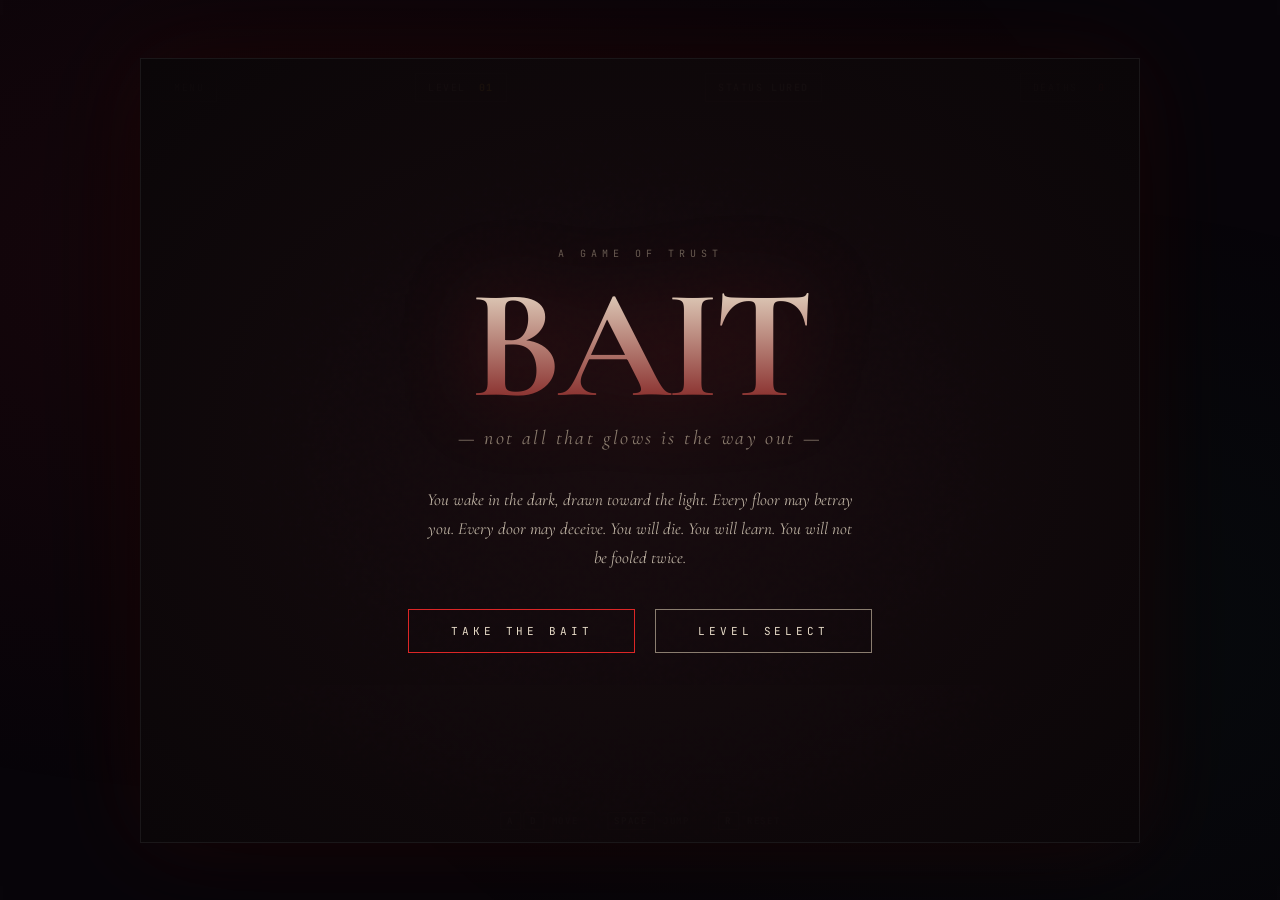
==== projects/bait/index.html @ bea2d222 "Add BAIT as first example + gallery + submission instructions" ====
<!DOCTYPE html>
<html lang="en">
<head>
<meta charset="UTF-8">
<meta name="viewport" content="width=device-width, initial-scale=1.0">
<title>BAIT — A Game of Trust</title>
<link rel="preconnect" href="https://fonts.googleapis.com">
<link rel="preconnect" href="https://fonts.gstatic.com" crossorigin>
<link href="https://fonts.googleapis.com/css2?family=Cormorant+Garamond:ital,wght@0,300;0,500;0,700;1,400&family=JetBrains+Mono:wght@300;500;700&display=swap" rel="stylesheet">
<style>
  *{margin:0;padding:0;box-sizing:border-box}
  :root{--bg-deep:#08050a;--bg-mid:#1a0d10;--bone:#e8dcc8;--ash:#8a7d6f;--crimson:#dc2626;--blood:#7f1d1d;--amber:#fbbf24;--emerald:#10b981}
  html,body{width:100%;height:100%;overflow:hidden;background:var(--bg-deep);color:var(--bone);font-family:'Cormorant Garamond',serif}
  body{display:flex;align-items:center;justify-content:center;padding:12px;position:relative}
  body::before{content:'';position:fixed;inset:0;background:radial-gradient(ellipse at 20% 30%,rgba(220,38,38,.08),transparent 60%),radial-gradient(ellipse at 80% 70%,rgba(16,185,129,.04),transparent 50%);pointer-events:none;z-index:0}
  .game-container{position:relative;width:100%;max-width:1000px;aspect-ratio:8/5;background:var(--bg-deep);border:1px solid rgba(232,220,200,.08);box-shadow:0 0 80px rgba(220,38,38,.1),0 0 120px rgba(0,0,0,.9),inset 0 0 100px rgba(0,0,0,.6);overflow:hidden;z-index:2}
  canvas{display:block;width:100%;height:100%;image-rendering:pixelated;image-rendering:crisp-edges}
  
  .game-container::after {content:'';position:absolute;inset:0;pointer-events:none;z-index:5;background: radial-gradient(ellipse at center, transparent 40%, rgba(0,0,0,0.6) 100%);}
  .game-container::before {content:'';position:absolute;inset:0;pointer-events:none;z-index:6;opacity:0.08;background-image: url("data:image/svg+xml,%3Csvg viewBox='0 0 200 200' xmlns='http://www.w3.org/2000/svg'%3E%3Cfilter id='noiseFilter'%3E%3CfeTurbulence type='fractalNoise' baseFrequency='0.65' numOctaves='3' stitchTiles='stitch'/%3E%3C/filter%3E%3Crect width='100%25' height='100%25' filter='url(%23noiseFilter)'/%3E%3C/svg%3E");}

  .hud{position:absolute;top:0;left:0;right:0;padding:14px 20px;display:flex;justify-content:space-between;align-items:center;z-index:10;pointer-events:none;font-family:'JetBrains Mono',monospace;font-size:10px;letter-spacing:.15em;text-transform:uppercase}
  .hud-item{background:rgba(10,6,8,.6);backdrop-filter:blur(4px);-webkit-backdrop-filter:blur(4px);padding:7px 12px;border:1px solid rgba(232,220,200,.15);display:flex;align-items:center;gap:8px;transition:all .3s}
  .hud-item .label{color:var(--ash)}.hud-item .value{font-weight:700;min-width:20px;text-align:right}
  .deaths .value{color:var(--crimson)}.level-num .value{color:var(--amber)}
  .menu-btn{cursor:pointer;pointer-events:auto;color:var(--bone) !important}
  .menu-btn:hover{border-color:var(--crimson);background:rgba(220,38,38,.2)}
  .controls{position:absolute;bottom:12px;left:50%;transform:translateX(-50%);color:var(--ash);font-size:9px;font-family:'JetBrains Mono',monospace;letter-spacing:.2em;text-transform:uppercase;z-index:10;pointer-events:none;opacity:.5;white-space:nowrap}
  .key{display:inline-block;padding:2px 6px;border:1px solid rgba(232,220,200,.25);margin:0 1px;color:var(--bone);border-radius:2px}
  .death-overlay{position:absolute;inset:0;background:radial-gradient(ellipse at center,rgba(127,29,29,.4),rgba(10,6,8,.85));display:flex;flex-direction:column;align-items:center;justify-content:center;opacity:0;pointer-events:none;transition:opacity .3s;z-index:20}
  .death-overlay.active{opacity:1}
  .death-text{font-size:clamp(44px,8vw,84px);font-weight:700;color:var(--crimson);letter-spacing:.15em;text-shadow:0 0 40px rgba(220,38,38,.7),0 0 80px rgba(220,38,38,.3);transform:scale(.85);transition:transform .5s cubic-bezier(.34,1.56,.64,1);line-height:1}
  .death-overlay.active .death-text{transform:scale(1)}
  .death-hint{margin-top:20px;color:var(--ash);font-style:italic;font-size:clamp(15px,1.6vw,20px);max-width:460px;text-align:center;opacity:0;transition:opacity .6s .4s;line-height:1.4;padding:0 20px}
  .death-overlay.active .death-hint{opacity:1}
  .death-count{margin-top:12px;color:var(--blood);font-family:'JetBrains Mono',monospace;font-size:9px;letter-spacing:.3em;text-transform:uppercase;opacity:0;transition:opacity .4s .2s}
  .death-overlay.active .death-count{opacity:.7}
  .level-intro{position:absolute;top:50%;left:50%;transform:translate(-50%,-50%);text-align:center;z-index:15;opacity:0;pointer-events:none;transition:opacity .6s}
  .level-intro.show{opacity:1}
  .level-intro-num{font-family:'JetBrains Mono',monospace;color:var(--ash);font-size:11px;letter-spacing:.4em;margin-bottom:10px}
  .level-intro-name{font-size:clamp(32px,5vw,56px);font-weight:300;letter-spacing:.05em;font-style:italic}
  
  .screen-overlay{position:absolute;inset:0;background:radial-gradient(ellipse at center,rgba(26,13,16,.9),rgba(10,6,8,.99));display:flex;flex-direction:column;align-items:center;justify-content:center;z-index:30;text-align:center;padding:30px;transition:opacity .5s, visibility .5s}
  .screen-overlay.hidden{opacity:0;pointer-events:none;visibility:hidden}
  .title-tag{font-family:'JetBrains Mono',monospace;color:var(--ash);font-size:10px;letter-spacing:.5em;text-transform:uppercase;margin-bottom:20px;opacity:.7}
  .title-main{font-size:clamp(72px,14vw,156px);font-weight:700;letter-spacing:-.03em;background:linear-gradient(180deg,var(--bone) 0%,var(--blood) 100%);-webkit-background-clip:text;background-clip:text;color:transparent;line-height:.85;margin-bottom:14px;filter:drop-shadow(0 0 40px rgba(220,38,38,.25))}
  .title-sub{font-style:italic;font-size:clamp(15px,1.8vw,20px);color:var(--ash);letter-spacing:.12em;margin-bottom:36px}
  .title-desc{font-size:clamp(14px,1.5vw,17px);color:var(--bone);max-width:430px;line-height:1.7;font-style:italic;margin-bottom:36px;opacity:.8}
  .btn-group{display:flex;gap:20px;flex-wrap:wrap;justify-content:center}
  .start-btn{background:transparent;border:1px solid var(--crimson);color:var(--bone);padding:14px 42px;font-family:'JetBrains Mono',monospace;font-size:11px;letter-spacing:.35em;text-transform:uppercase;cursor:pointer;transition:all .4s;position:relative;overflow:hidden;z-index:1}
  .start-btn.secondary{border-color:var(--ash)}
  .start-btn::before{content:'';position:absolute;inset:0;background:var(--crimson);transform:scaleX(0);transform-origin:left;transition:transform .4s;z-index:-1}
  .start-btn.secondary::before{background:var(--ash)}
  .start-btn:hover{box-shadow:0 0 40px rgba(220,38,38,.4);letter-spacing:.45em}
  .start-btn.secondary:hover{box-shadow:0 0 40px rgba(138,125,111,.3)}
  .start-btn:hover::before{transform:scaleX(1)}
  
  .level-select-screen{background:radial-gradient(ellipse at center,rgba(26,13,16,.95),rgba(10,6,8,.99))}
  .ls-title{font-size:clamp(40px,8vw,80px);font-weight:700;letter-spacing:-.02em;background:linear-gradient(180deg,var(--bone) 0%,var(--blood) 100%);-webkit-background-clip:text;background-clip:text;color:transparent;line-height:.85;margin-bottom:30px;filter:drop-shadow(0 0 30px rgba(220,38,38,.2))}
  .level-grid{display:grid;grid-template-columns:repeat(5,1fr);gap:12px;width:100%;max-width:480px;margin-bottom:40px}
  .level-btn{aspect-ratio:1;background:transparent;border:1px solid rgba(232,220,200,.15);color:var(--ash);font-family:'JetBrains Mono',monospace;font-size:18px;font-weight:700;cursor:pointer;transition:all .3s;display:flex;align-items:center;justify-content:center;position:relative}
  .level-btn:hover{border-color:var(--crimson);color:var(--bone);background:rgba(220,38,38,.1);box-shadow:0 0 15px rgba(220,38,38,.2);transform:scale(1.05)}
  .level-btn.current{border-color:var(--amber);color:var(--amber);box-shadow:0 0 15px rgba(251,191,36,.2)}
  
  .victory-title{font-size:clamp(72px,12vw,140px);font-weight:300;color:var(--emerald);letter-spacing:.1em;text-shadow:0 0 60px rgba(16,185,129,.4);margin-bottom:26px;line-height:1}
  .victory-stats{font-family:'JetBrains Mono',monospace;color:var(--bone);font-size:11px;letter-spacing:.18em;text-transform:uppercase;line-height:2.2;margin-bottom:36px}
  .victory-stats .num{color:var(--emerald);font-weight:700;margin-left:12px}
  @media(max-width:640px){.hud{padding:10px 12px;font-size:8px}.hud-item{padding:5px 8px;gap:5px}.controls{font-size:7px}.level-grid{grid-template-columns:repeat(4,1fr)}.start-btn{padding:12px 24px}}
</style>
</head>
<body>
<div class="game-container">
  <canvas id="game"></canvas>
  <div class="hud">
    <div class="hud-item menu-btn" id="menuBtn"><span class="label">Menu</span></div>
    <div class="hud-item level-num"><span class="label">Level</span><span class="value" id="levelNum">01</span></div>
    <div class="hud-item"><span class="label">Status</span><span class="value" id="baitStatus" style="color:var(--ash)">Lured</span></div>
    <div class="hud-item deaths"><span class="label">Deaths</span><span class="value" id="deathCount">0</span></div>
  </div>
  <div class="controls">
    <span class="key">A</span><span class="key">D</span> Move &nbsp;&nbsp; <span class="key">Space</span> Jump &nbsp;&nbsp; <span class="key">R</span> Reset
  </div>
  <div class="death-overlay" id="deathOverlay">
    <div class="death-text" id="deathText">BAITED</div>
    <div class="death-hint" id="deathHint"></div>
    <div class="death-count" id="deathSubtext">Death 1</div>
  </div>
  <div class="level-intro" id="levelIntro">
    <div class="level-intro-num" id="introNum">Level 01</div>
    <div class="level-intro-name" id="introName">First Bite</div>
  </div>
  
  <!-- Title Screen -->
  <div class="screen-overlay" id="titleScreen">
    <div class="title-tag">A Game of Trust</div>
    <div class="title-main">BAIT</div>
    <div class="title-sub">— not all that glows is the way out —</div>
    <div class="title-desc">You wake in the dark, drawn toward the light. Every floor may betray you. Every door may deceive. You will die. You will learn. You will not be fooled twice.</div>
    <div class="btn-group">
      <button class="start-btn" id="startBtn">Take the Bait</button>
      <button class="start-btn secondary" id="titleSelectBtn">Level Select</button>
    </div>
  </div>
  
  <!-- Level Select Screen -->
  <div class="screen-overlay level-select-screen hidden" id="levelSelectScreen">
    <div class="title-tag">Trials of Trust</div>
    <div class="ls-title">SELECT YOUR FATE</div>
    <div class="level-grid" id="levelGrid"></div>
    <button class="start-btn secondary" id="backBtn">Back to Title</button>
  </div>
  
  <!-- Victory Screen -->
  <div class="screen-overlay hidden" id="victoryScreen">
    <div class="title-tag" style="color:var(--emerald)">You Have Escaped the Lure</div>
    <div class="victory-title">FREE</div>
    <div class="victory-stats" id="victoryStats"></div>
    <div class="btn-group">
      <button class="start-btn" id="restartBtn">Begin Again</button>
      <button class="start-btn secondary" id="victorySelectBtn">Level Select</button>
    </div>
  </div>
</div>

<script>
// ═══════════════════════════════════════════════════════════
//  BAIT — 15 Levels & Selector
// ═══════════════════════════════════════════════════════════
const W=960,H=600;
const GRAVITY=0.55,JUMP_VEL=-12.5,MOVE_SPEED=3.8,FRICTION=0.82,AIR_FRICTION=0.92,MAX_FALL=14;
const COYOTE=6,JUMP_BUF=8,DISCOVER_R=110,VANISH_DELAY=30;

const canvas=document.getElementById('game');
const ctx=canvas.getContext('2d');
canvas.width=W;canvas.height=H;

// ── 15 Levels ──────────────────────────────────────────────
const LEVELS=[
  { name:"First Bite", hint:"The wide stones invite. The narrow ones endure.", spawn:{x:60,y:440},
    platforms:[{x:0,y:480,w:200,h:120},{x:760,y:480,w:200,h:120}], spikes:[{x:200,y:580,w:560,h:20}],
    fakePlatforms:[{x:290,y:440,w:90,h:16,vanish:true},{x:435,y:440,w:90,h:16,vanish:true},{x:580,y:440,w:90,h:16,vanish:true}],
    realPlatforms:[{x:235,y:380,w:55,h:16},{x:350,y:380,w:55,h:16},{x:465,y:380,w:55,h:16},{x:580,y:380,w:55,h:16},{x:695,y:380,w:55,h:16}],
    fakeGoals:[], goal:{x:830,y:420,w:30,h:60} },
  
  { name:"False Sanctuary", hint:"Light ahead is a lure. Look above.", spawn:{x:60,y:440},
    platforms:[{x:0,y:480,w:960,h:120}], spikes:[],
    fakePlatforms:[], realPlatforms:[{x:100,y:410,w:50,h:16,hidden:true},{x:200,y:340,w:50,h:16,hidden:true},{x:300,y:270,w:50,h:16,hidden:true},{x:400,y:200,w:50,h:16,hidden:true},{x:520,y:200,w:50,h:16,hidden:true},{x:640,y:200,w:50,h:16,hidden:true}],
    fakeGoals:[{x:870,y:420,w:30,h:60}], goal:{x:680,y:140,w:30,h:60} },
  
  { name:"Hollow Ground", hint:"Stillness is death. Move without pause.", spawn:{x:60,y:440},
    platforms:[{x:0,y:480,w:120,h:120},{x:840,y:480,w:120,h:120}], spikes:[{x:120,y:580,w:720,h:20}],
    fakePlatforms:[{x:120,y:480,w:80,h:100,vanish:true},{x:200,y:480,w:80,h:100,vanish:true},{x:280,y:480,w:80,h:100,vanish:true},{x:360,y:480,w:80,h:100,vanish:true},{x:440,y:480,w:80,h:100,vanish:true},{x:520,y:480,w:80,h:100,vanish:true},{x:600,y:480,w:80,h:100,vanish:true},{x:680,y:480,w:80,h:100,vanish:true},{x:760,y:480,w:80,h:100,vanish:true}],
    realPlatforms:[], fakeGoals:[], goal:{x:870,y:420,w:30,h:60} },
  
  { name:"Blind Faith", hint:"Leap into the void. The unseen will hold you.", spawn:{x:60,y:440},
    platforms:[{x:0,y:480,w:120,h:120},{x:840,y:480,w:120,h:120}], spikes:[{x:120,y:580,w:720,h:20}],
    fakePlatforms:[],
    realPlatforms:[{x:155,y:440,w:50,h:16,hidden:true},{x:255,y:400,w:50,h:16,hidden:true},{x:375,y:400,w:50,h:16,hidden:true},{x:495,y:400,w:50,h:16,hidden:true},{x:615,y:400,w:50,h:16,hidden:true},{x:735,y:440,w:50,h:16,hidden:true}],
    fakeGoals:[], goal:{x:870,y:420,w:30,h:60} },
  
  { name:"The Final Lure", hint:"The door was a lie. The truth is hidden above.", spawn:{x:60,y:440},
    platforms:[{x:0,y:480,w:150,h:120},{x:810,y:480,w:150,h:120}], spikes:[{x:150,y:580,w:660,h:20}],
    fakePlatforms:[{x:170,y:440,w:70,h:16,vanish:true},{x:280,y:440,w:70,h:16,vanish:true},{x:390,y:440,w:70,h:16,vanish:true},{x:500,y:440,w:70,h:16,vanish:true},{x:610,y:440,w:70,h:16,vanish:true},{x:720,y:440,w:70,h:16,vanish:true}],
    realPlatforms:[{x:170,y:400,w:50,h:16,hidden:true},{x:255,y:330,w:50,h:16,hidden:true},{x:170,y:260,w:50,h:16,hidden:true},{x:255,y:190,w:50,h:16,hidden:true},{x:360,y:190,w:50,h:16,hidden:true},{x:480,y:190,w:50,h:16,hidden:true}],
    fakeGoals:[{x:860,y:420,w:30,h:60}], goal:{x:515,y:130,w:30,h:60} },

  // --- 10 NEW LEVELS ---
  { name:"The Descent", hint:"The bridge falls. Descend to ascend.", spawn:{x:60,y:440},
    platforms:[{x:0,y:480,w:120,h:120},{x:840,y:480,w:120,h:120}], spikes:[{x:120,y:580,w:720,h:20}],
    fakePlatforms:[{x:120,y:440,w:720,h:16,vanish:true}],
    realPlatforms:[{x:150,y:400,w:60,h:16,hidden:true},{x:250,y:450,w:60,h:16,hidden:true},{x:350,y:500,w:60,h:16,hidden:true},{x:450,y:400,w:60,h:16,hidden:true},{x:550,y:450,w:60,h:16,hidden:true},{x:650,y:400,w:60,h:16,hidden:true}],
    fakeGoals:[], goal:{x:870,y:420,w:30,h:60} },
  
  { name:"Mirror Maze", hint:"Trust the reflection. Or don't.", spawn:{x:60,y:440},
    platforms:[{x:0,y:480,w:960,h:120}], spikes:[],
    fakePlatforms:[],
    realPlatforms:[{x:100,y:410,w:80,h:16,hidden:true},{x:220,y:340,w:80,h:16,hidden:true},{x:340,y:410,w:80,h:16,hidden:true},{x:460,y:340,w:80,h:16,hidden:true},{x:580,y:410,w:80,h:16,hidden:true},{x:700,y:340,w:80,h:16,hidden:true}],
    fakeGoals:[{x:870,y:420,w:30,h:60}], goal:{x:820,y:280,w:30,h:60} },
  
  { name:"Whisper Walls", hint:"The walls speak. Listen carefully.", spawn:{x:60,y:440},
    platforms:[{x:0,y:480,w:960,h:120}], spikes:[{x:100,y:580,w:760,h:20}],
    fakePlatforms:[],
    realPlatforms:[{x:120,y:420,w:60,h:16,hidden:true},{x:240,y:360,w:60,h:16,hidden:true},{x:360,y:300,w:60,h:16,hidden:true},{x:500,y:360,w:60,h:16,hidden:true},{x:620,y:420,w:60,h:16,hidden:true},{x:740,y:480,w:60,h:16,hidden:true}],
    fakeGoals:[], goal:{x:870,y:420,w:30,h:60} },
  
  { name:"Echo Chamber", hint:"Every jump echoes. Time your steps.", spawn:{x:60,y:440},
    platforms:[{x:0,y:480,w:960,h:120}], spikes:[],
    fakePlatforms:[],
    realPlatforms:[{x:100,y:410,w:70,h:16,hidden:true},{x:200,y:340,w:70,h:16,hidden:true},{x:320,y:410,w:70,h:16,hidden:true},{x:440,y:340,w:70,h:16,hidden:true},{x:560,y:410,w:70,h:16,hidden:true},{x:680,y:340,w:70,h:16,hidden:true},{x:800,y:410,w:70,h:16,hidden:true}],
    fakeGoals:[], goal:{x:870,y:340,w:30,h:60} },
  
  { name:"The Switch", hint:"One path is truth. The other is bait.", spawn:{x:60,y:440},
    platforms:[{x:0,y:480,w:960,h:120}], spikes:[{x:100,y:580,w:760,h:20}],
    fakePlatforms:[{x:150,y:440,w:100,h:16,vanish:true},{x:300,y:440,w:100,h:16,vanish:true},{x:450,y:440,w:100,h:16,vanish:true},{x:600,y:440,w:100,h:16,vanish:true},{x:750,y:440,w:100,h:16,vanish:true}],
    realPlatforms:[{x:180,y:380,w:60,h:16,hidden:true},{x:330,y:380,w:60,h:16,hidden:true},{x:480,y:380,w:60,h:16,hidden:true},{x:630,y:380,w:60,h:16,hidden:true},{x:780,y:380,w:60,h:16,hidden:true}],
    fakeGoals:[{x:870,y:420,w:30,h:60}], goal:{x:820,y:320,w:30,h:60} },

  { name:"Veiled Path", hint:"The fog hides the truth. Feel your way.", spawn:{x:60,y:440},
    platforms:[{x:0,y:480,w:960,h:120}], spikes:[],
    fakePlatforms:[],
    realPlatforms:[{x:120,y:410,w:80,h:16,hidden:true},{x:240,y:360,w:80,h:16,hidden:true},{x:360,y:310,w:80,h:16,hidden:true},{x:480,y:360,w:80,h:16,hidden:true},{x:600,y:410,w:80,h:16,hidden:true},{x:720,y:360,w:80,h:16,hidden:true}],
    fakeGoals:[], goal:{x:870,y:300,w:30,h:60} },
  
  { name:"The Betrayal", hint:"Your own path turns against you.", spawn:{x:60,y:440},
    platforms:[{x:0,y:480,w:960,h:120}], spikes:[{x:100,y:580,w:760,h:20}],
    fakePlatforms:[],
    realPlatforms:[{x:100,y:420,w:60,h:16,hidden:true},{x:200,y:380,w:60,h:16,hidden:true},{x:320,y:340,w:60,h:16,hidden:true},{x:440,y:300,w:60,h:16,hidden:true},{x:560,y:340,w:60,h:16,hidden:true},{x:680,y:380,w:60,h:16,hidden:true},{x:800,y:420,w:60,h:16,hidden:true}],
    fakeGoals:[{x:870,y:420,w:30,h:60}], goal:{x:850,y:360,w:30,h:60} },
  
  { name:"Fractured Light", hint:"The light fractures. Choose the real one.", spawn:{x:60,y:440},
    platforms:[{x:0,y:480,w:960,h:120}], spikes:[],
    fakePlatforms:[],
    realPlatforms:[{x:120,y:410,w:50,h:16,hidden:true},{x:200,y:360,w:50,h:16,hidden:true},{x:280,y:410,w:50,h:16,hidden:true},{x:380,y:360,w:50,h:16,hidden:true},{x:480,y:410,w:50,h:16,hidden:true},{x:580,y:360,w:50,h:16,hidden:true},{x:680,y:410,w:50,h:16,hidden:true},{x:760,y:360,w:50,h:16,hidden:true}],
    fakeGoals:[{x:870,y:420,w:30,h:60}], goal:{x:820,y:300,w:30,h:60} },
  
  { name:"The Long Fall", hint:"There is no floor. Only the fall.", spawn:{x:60,y:440},
    platforms:[{x:0,y:480,w:120,h:120},{x:840,y:480,w:120,h:120}], spikes:[{x:120,y:580,w:720,h:20}],
    fakePlatforms:[],
    realPlatforms:[{x:150,y:440,w:40,h:16,hidden:true},{x:220,y:380,w:40,h:16,hidden:true},{x:290,y:320,w:40,h:16,hidden:true},{x:360,y:260,w:40,h:16,hidden:true},{x:430,y:200,w:40,h:16,hidden:true},{x:500,y:260,w:40,h:16,hidden:true},{x:570,y:320,w:40,h:16,hidden:true},{x:640,y:380,w:40,h:16,hidden:true},{x:710,y:440,w:40,h:16,hidden:true}],
    fakeGoals:[], goal:{x:870,y:420,w:30,h:60} },
  
  { name:"Eternal Return", hint:"You will return. But changed.", spawn:{x:60,y:440},
    platforms:[{x:0,y:480,w:960,h:120}], spikes:[{x:100,y:580,w:760,h:20}],
    fakePlatforms:[],
    realPlatforms:[{x:120,y:420,w:70,h:16,hidden:true},{x:240,y:360,w:70,h:16,hidden:true},{x:360,y:300,w:70,h:16,hidden:true},{x:500,y:360,w:70,h:16,hidden:true},{x:620,y:420,w:70,h:16,hidden:true},{x:740,y:480,w:70,h:16,hidden:true}],
    fakeGoals:[{x:870,y:420,w:30,h:60}], goal:{x:820,y:240,w:30,h:60} }
];

let currentLevel = 0;
let player = {x:60,y:440,w:14,h:22,vx:0,vy:0,onGround:false,facing:1,trail:[]};
let keys = {};
let platforms = [], spikes = [], fakePlatforms = [], realPlatforms = [], fakeGoals = [], goal = null;
let particles = [];
let deaths = 0;
let gameState = 'title'; // title, playing, dead, victory, levelselect
let levelStartTime = 0;
let lastJump = 0;
let coyoteTime = 0;
let jumpBuffer = 0;
let deathTimer = 0;
let currentHint = '';

const deathOverlay = document.getElementById('deathOverlay');
const deathText = document.getElementById('deathText');
const deathHintEl = document.getElementById('deathHint');
const deathSubtext = document.getElementById('deathSubtext');
const levelNumEl = document.getElementById('levelNum');
const baitStatusEl = document.getElementById('baitStatus');
const deathCountEl = document.getElementById('deathCount');
const titleScreen = document.getElementById('titleScreen');
const levelSelectScreen = document.getElementById('levelSelectScreen');
const victoryScreen = document.getElementById('victoryScreen');
const startBtn = document.getElementById('startBtn');
const titleSelectBtn = document.getElementById('titleSelectBtn');
const levelGrid = document.getElementById('levelGrid');
const backBtn = document.getElementById('backBtn');
const restartBtn = document.getElementById('restartBtn');
const victorySelectBtn = document.getElementById('victorySelectBtn');
const menuBtn = document.getElementById('menuBtn');
const levelIntro = document.getElementById('levelIntro');
const introNum = document.getElementById('introNum');
const introName = document.getElementById('introName');

function resize() {
  const container = document.querySelector('.game-container');
  const scale = Math.min(
    (window.innerWidth - 24) / W,
    (window.innerHeight - 80) / H
  );
  container.style.width = `${W * scale}px`;
  container.style.height = `${H * scale}px`;
}
window.addEventListener('resize', resize);
resize();

function loadLevel(idx) {
  currentLevel = idx;
  const L = LEVELS[idx];
  player.x = L.spawn.x;
  player.y = L.spawn.y;
  player.vx = 0;
  player.vy = 0;
  player.onGround = false;
  player.trail = [];
  player.facing = 1;

  platforms = L.platforms ? [...L.platforms] : [];
  spikes = L.spikes ? [...L.spikes] : [];
  fakePlatforms = L.fakePlatforms ? L.fakePlatforms.map(p => ({...p, alpha:1, timer:0})) : [];
  realPlatforms = L.realPlatforms ? L.realPlatforms.map(p => ({...p, discovered:false})) : [];
  fakeGoals = L.fakeGoals ? [...L.fakeGoals] : [];
  goal = {...L.goal};

  particles = [];
  deaths = 0;
  deathCountEl.textContent = deaths;
  levelNumEl.textContent = String(idx+1).padStart(2,'0');
  baitStatusEl.textContent = 'Lured';
  baitStatusEl.style.color = 'var(--ash)';
  currentHint = L.hint || '';

  gameState = 'playing';
  levelStartTime = Date.now();
  deathTimer = 0;
  deathOverlay.classList.remove('active');

  // Show level intro
  introNum.textContent = `Level ${String(idx+1).padStart(2,'0')}`;
  introName.textContent = L.name;
  levelIntro.classList.add('show');
  setTimeout(() => levelIntro.classList.remove('show'), 1400);

  // Hide screens
  titleScreen.classList.add('hidden');
  levelSelectScreen.classList.add('hidden');
  victoryScreen.classList.add('hidden');
}

function showLevelSelect() {
  gameState = 'levelselect';
  levelSelectScreen.classList.remove('hidden');
  titleScreen.classList.add('hidden');
  victoryScreen.classList.add('hidden');
  levelGrid.innerHTML = '';

  LEVELS.forEach((L, i) => {
    const btn = document.createElement('button');
    btn.className = 'level-btn';
    btn.textContent = String(i+1).padStart(2,'0');
    if (i === currentLevel) btn.classList.add('current');
    btn.onclick = () => {
      loadLevel(i);
    };
    levelGrid.appendChild(btn);
  });
}

function showTitle() {
  gameState = 'title';
  titleScreen.classList.remove('hidden');
  levelSelectScreen.classList.add('hidden');
  victoryScreen.classList.add('hidden');
  deathOverlay.classList.remove('active');
}

function showVictory() {
  gameState = 'victory';
  const time = Math.floor((Date.now() - levelStartTime) / 1000);
  const min = Math.floor(time / 60);
  const sec = time % 60;
  document.getElementById('victoryStats').innerHTML = `
    Deaths: <span class="num">${deaths}</span><br>
    Time: <span class="num">${min}:${sec.toString().padStart(2,'0')}</span><br>
    Level: <span class="num">${String(currentLevel+1).padStart(2,'0')}</span>
  `;
  victoryScreen.classList.remove('hidden');
  levelSelectScreen.classList.add('hidden');
  titleScreen.classList.add('hidden');
}

// ── Input ──────────────────────────────────────────────────
window.addEventListener('keydown', e => {
  keys[e.key.toLowerCase()] = true;
  if (e.key.toLowerCase() === 'r' && gameState === 'playing') {
    loadLevel(currentLevel);
  }
  if (e.key === ' ' && gameState === 'playing') {
    jumpBuffer = JUMP_BUF;
    e.preventDefault();
  }
  if ((e.key === 'Escape' || e.key.toLowerCase() === 'm') && gameState === 'playing') {
    showLevelSelect();
  }
});
window.addEventListener('keyup', e => keys[e.key.toLowerCase()] = false);

document.getElementById('startBtn').onclick = () => loadLevel(0);
document.getElementById('titleSelectBtn').onclick = showLevelSelect;
document.getElementById('backBtn').onclick = showTitle;
document.getElementById('restartBtn').onclick = () => loadLevel(0);
document.getElementById('victorySelectBtn').onclick = showLevelSelect;
menuBtn.onclick = showLevelSelect;

canvas.addEventListener('mousedown', e => {
  if (gameState === 'playing') {
    const rect = canvas.getBoundingClientRect();
    const mx = (e.clientX - rect.left) * (W / rect.width);
    const my = (e.clientY - rect.top) * (H / rect.height);
    // Click to jump near player
    if (Math.abs(mx - player.x - player.w/2) < 80 && Math.abs(my - player.y) < 120) {
      jumpBuffer = JUMP_BUF;
    }
  }
});

// ── Physics & Game Logic ───────────────────────────────────
function update() {
  if (gameState !== 'playing') return;

  // Player movement
  let ax = 0;
  if (keys['a'] || keys['arrowleft']) { ax -= MOVE_SPEED; player.facing = -1; }
  if (keys['d'] || keys['arrowright']) { ax += MOVE_SPEED; player.facing = 1; }

  player.vx += ax;
  player.vx *= player.onGround ? FRICTION : AIR_FRICTION;
  player.vx = Math.max(-MOVE_SPEED*1.6, Math.min(MOVE_SPEED*1.6, player.vx));

  player.vy += GRAVITY;
  if (player.vy > MAX_FALL) player.vy = MAX_FALL;

  // Jump
  if ((jumpBuffer > 0 || (keys[' '] || keys['w'] || keys['arrowup'])) && (player.onGround || coyoteTime > 0)) {
    player.vy = JUMP_VEL;
    player.onGround = false;
    jumpBuffer = 0;
    coyoteTime = 0;
    keys[' '] = false; keys['w'] = false; keys['arrowup'] = false;
  }
  jumpBuffer = Math.max(0, jumpBuffer - 1);
  coyoteTime = Math.max(0, coyoteTime - 1);

  // Move
  player.x += player.vx;
  player.y += player.vy;

  // Trail
  player.trail.unshift({x:player.x+player.w/2, y:player.y+player.h/2, life:15});
  if (player.trail.length > 12) player.trail.pop();
  player.trail.forEach(t => t.life--);
  player.trail = player.trail.filter(t => t.life > 0);

  // Collisions with solid platforms
  player.onGround = false;
  const allSolids = [...platforms, ...fakePlatforms.filter(p=>p.alpha>0.5), ...realPlatforms.filter(p=>p.discovered)];
  
  for (const p of allSolids) {
    if (player.x + player.w > p.x && player.x < p.x + p.w && player.y + player.h > p.y && player.y < p.y + p.h) {
      if (player.vy > 0 && player.y + player.h - player.vy <= p.y) {
        player.y = p.y - player.h;
        player.vy = 0;
        player.onGround = true;
        coyoteTime = COYOTE;
      } else if (player.vy < 0 && player.y - player.vy >= p.y + p.h) {
        player.y = p.y + p.h;
        player.vy = 0;
      } else if (player.vx > 0) {
        player.x = p.x - player.w;
        player.vx = 0;
      } else if (player.vx < 0) {
        player.x = p.x + p.w;
        player.vx = 0;
      }
    }
  }

  // Fake platforms (vanishing)
  fakePlatforms.forEach((p, i) => {
    if (p.vanish) {
      const wasOn = player.x + player.w > p.x && player.x < p.x + p.w && 
                    player.y + player.h > p.y && player.y < p.y + p.h && player.vy >= 0;
      if (wasOn) {
        p.timer = (p.timer || 0) + 1;
        if (p.timer > VANISH_DELAY) {
          p.alpha = Math.max(0, (p.alpha || 1) - 0.06);
        }
      }
      if (p.alpha <= 0) p.alpha = 0;
    }
  });

  // Discover hidden platforms
  realPlatforms.forEach(p => {
    if (!p.discovered) {
      const cx = player.x + player.w/2;
      const cy = player.y + player.h/2;
      const dist = Math.hypot(cx - (p.x + p.w/2), cy - (p.y + p.h/2));
      if (dist < DISCOVER_R) {
        p.discovered = true;
        particles.push({x:p.x+p.w/2, y:p.y+p.h/2, vx:0, vy:-1, life:30, maxLife:30, size:3, color:'#10b981', type:'spark'});
        for(let k=0; k<6; k++) {
          particles.push({x:p.x+Math.random()*p.w, y:p.y+Math.random()*p.h, vx:(Math.random()-.5)*2, vy:-Math.random()*2, life:25, maxLife:25, size:1.5, color:'#a7f3d0', type:'spark'});
        }
      }
    }
  });

  // Spikes
  for (const s of spikes) {
    if (player.x + player.w > s.x && player.x < s.x + s.w && 
        player.y + player.h > s.y && player.y < s.y + s.h) {
      triggerDeath();
      return;
    }
  }

  // Fake goals (death)
  for (const g of fakeGoals) {
    if (player.x + player.w > g.x && player.x < g.x + g.w && 
        player.y + player.h > g.y && player.y < g.y + g.h) {
      triggerDeath("The light was a lie.");
      return;
    }
  }

  // Real goal
  if (player.x + player.w > goal.x && player.x < goal.x + goal.w && 
      player.y + player.h > goal.y && player.y < goal.y + goal.h) {
    showVictory();
    return;
  }

  // Bounds
  if (player.x < 0) player.x = 0;
  if (player.x + player.w > W) player.x = W - player.w;
  if (player.y > H + 40) triggerDeath("The fall claims another.");

  // Particles
  for (let i = particles.length - 1; i >= 0; i--) {
    const p = particles[i];
    p.x += p.vx;
    p.y += p.vy;
    p.vy += 0.08;
    p.life--;
    if (p.life <= 0) particles.splice(i,1);
  }
}

function triggerDeath(customHint = null) {
  if (gameState !== 'playing') return;
  deaths++;
  deathCountEl.textContent = deaths;
  deathText.textContent = Math.random() < 0.5 ? "BAITED" : "LURED";
  deathHintEl.textContent = customHint || currentHint;
  deathSubtext.textContent = `Death ${deaths}`;
  deathOverlay.classList.add('active');
  gameState = 'dead';
  deathTimer = 60;

  // Death particles
  for(let i=0; i<28; i++) {
    particles.push({
      x: player.x + player.w/2 + (Math.random()-0.5)*18,
      y: player.y + player.h/2 + (Math.random()-0.5)*22,
      vx: (Math.random()-0.5)*5.5,
      vy: (Math.random()-0.5)*4.5 - 1,
      life: 35 + Math.random()*20,
      maxLife: 55,
      size: 2 + Math.random()*2.5,
      color: '#fca5a5',
      type: 'spark'
    });
  }
}

function render() {
  ctx.fillStyle = '#08050a';
  ctx.fillRect(0,0,W,H);

  // Subtle floor texture
  ctx.fillStyle = 'rgba(30,20,25,0.6)';
  ctx.fillRect(0, 480, W, 120);

  // Platforms
  [...platforms, ...fakePlatforms, ...realPlatforms.filter(p => p.discovered)].forEach(p => {
    const type = realPlatforms.includes(p) ? 'hidden' : (fakePlatforms.includes(p) ? 'fake' : 'solid');
    drawPlatform(p, type);
  });

  // Spikes
  spikes.forEach(drawSpikes);

  // Fake goals
  fakeGoals.forEach(g => drawGoal(g, 'fake'));

  // Real goal
  drawGoal(goal, 'real');

  // Player
  if (gameState === 'playing' || gameState === 'dead') {
    drawPlayer();
  }

  drawParticles();

  // Status
  if (gameState === 'playing') {
    const nearFake = fakePlatforms.some(p => p.alpha > 0.1 && 
      Math.abs(player.x + player.w/2 - (p.x + p.w/2)) < 90 && 
      Math.abs(player.y + player.h/2 - (p.y + p.h/2)) < 70);
    baitStatusEl.textContent = nearFake ? 'Suspicious' : 'Lured';
    baitStatusEl.style.color = nearFake ? 'var(--amber)' : 'var(--ash)';
  }
}

function drawPlatform(p, type) {
  ctx.save();
  if (type === 'fake') {
    const a = p.alpha || 1;
    ctx.globalAlpha = a * 0.85;
    ctx.fillStyle = '#3a2d33';
    ctx.fillRect(p.x, p.y, p.w, p.h);
    ctx.strokeStyle = 'rgba(220,38,38,' + (a * 0.5) + ')';
    ctx.lineWidth = 1.5;
    ctx.strokeRect(p.x + 0.5, p.y + 0.5, p.w - 1, p.h - 1);
    ctx.fillStyle = 'rgba(220,38,38,' + (a * 0.25) + ')';
    ctx.fillRect(p.x, p.y, p.w, 3);
  } else if (type === 'hidden') {
    ctx.globalAlpha = 0.35;
    ctx.fillStyle = '#1a1014';
    ctx.fillRect(p.x, p.y, p.w, p.h);
    ctx.strokeStyle = '#10b981';
    ctx.lineWidth = 1;
    ctx.setLineDash([2,3]);
    ctx.strokeRect(p.x + 0.5, p.y + 0.5, p.w - 1, p.h - 1);
    ctx.setLineDash([]);
    ctx.fillStyle = 'rgba(16,185,129,0.25)';
    ctx.fillRect(p.x, p.y, p.w, 2);
  } else {
    const g = ctx.createLinearGradient(0,p.y,0,p.y+p.h);
    g.addColorStop(0,'#3a2d33');g.addColorStop(1,'#1a1014');
    ctx.fillStyle=g;ctx.fillRect(p.x,p.y,p.w,p.h);
    ctx.strokeStyle='rgba(0,0,0,0.4)';ctx.lineWidth=1;
    ctx.beginPath();
    for(let i=0;i<p.w;i+=20){ ctx.moveTo(p.x+i+ (p.x%10), p.y); ctx.lineTo(p.x+i+5+ (p.x%10), p.y+p.h); }
    ctx.stroke();
    ctx.fillStyle='rgba(40,50,30,0.4)';ctx.fillRect(p.x, p.y+p.h-3, p.w, 3);
    ctx.fillStyle='#5a4d53';ctx.fillRect(p.x,p.y,p.w,2);
    if(type==='hidden'){
      ctx.strokeStyle='rgba(16,185,129,'+(alpha*.4)+')';ctx.lineWidth=1;ctx.strokeRect(p.x+.5,p.y+.5,p.w-1,p.h-1);
    }
  }
  ctx.restore();
}

function drawGoal(g,type){
  const isFake = type==='fake';
  const pulse=Math.sin(Date.now()*.003)*.2+.8;
  const color = isFake ? {r:220,g:38,b:38} : {r:16,g:185,b:129};
  
  ctx.globalCompositeOperation='lighter';
  const gr=ctx.createRadialGradient(g.x+g.w/2,g.y+g.h/2,0,g.x+g.w/2,g.y+g.h/2,70);
  gr.addColorStop(0,'rgba('+color.r+','+color.g+','+color.b+','+(.5*pulse)+')');
  gr.addColorStop(1,'rgba('+color.r+','+color.g+','+color.b+',0)');
  ctx.fillStyle=gr;ctx.fillRect(g.x-50,g.y-50,g.w+100,g.h+100);
  ctx.globalCompositeOperation='source-over';

  ctx.fillStyle='rgba('+color.r+','+color.g+','+color.b+','+(.9*pulse)+')';ctx.fillRect(g.x,g.y,g.w,g.h);
  ctx.fillStyle='rgba(10,6,8,0.9)';ctx.fillRect(g.x+3,g.y+3,g.w-6,g.h-6);
  ctx.fillStyle='rgba(255,255,255,'+pulse+')';ctx.fillRect(g.x+g.w/2-1, g.y+5, 2, g.h-10);
  
  if(Math.random()<.4){
    particles.push({x:g.x+Math.random()*g.w,y:g.y+Math.random()*g.h,
      vx:(Math.random()-.5)*1,vy:-Math.random()*1-.5,
      life:40,maxLife:40,size:1+Math.random()*1.5,
      color:isFake?'#fca5a5':'#a7f3d0',type:'spark'});
  }
}

function drawSpikes(s){
  const n=Math.floor(s.w/16),sw=s.w/n;
  for(let i=0;i<n;i++){
    const x=s.x+i*sw;
    ctx.fillStyle='#1a1014';ctx.fillRect(x, s.y+s.h-4, sw, 4);
    const g=ctx.createLinearGradient(x, s.y, x, s.y+s.h);
    g.addColorStop(0,'#9a8a7a');g.addColorStop(1,'#3a2d33');
    ctx.fillStyle=g;
    ctx.beginPath();ctx.moveTo(x,s.y+s.h);ctx.lineTo(x+sw/2,s.y);ctx.lineTo(x+sw,s.y+s.h);ctx.closePath();ctx.fill();
    ctx.strokeStyle='rgba(255,255,255,0.2)';ctx.lineWidth=1;
    ctx.beginPath();ctx.moveTo(x+sw/2,s.y);ctx.lineTo(x+sw/2+1,s.y+s.h-4);ctx.stroke();
  }
}

function drawPlayer(){
  for(let i=0;i<player.trail.length;i++){
    const t=player.trail[i];
    const a=(t.life/15)*.15*(i/player.trail.length);
    ctx.fillStyle='rgba(251,191,36,'+a+')';
    ctx.beginPath();ctx.arc(t.x,t.y,4+i,0,Math.PI*2);ctx.fill();
  }
  ctx.globalCompositeOperation='lighter';
  const gr=ctx.createRadialGradient(player.x+player.w/2,player.y+player.h/2,0,player.x+player.w/2,player.y+player.h/2,45);
  gr.addColorStop(0,'rgba(251,191,36,.4)');gr.addColorStop(1,'rgba(251,191,36,0)');
  ctx.fillStyle=gr;ctx.fillRect(player.x-25,player.y-25,player.w+50,player.h+50);
  ctx.globalCompositeOperation='source-over';

  ctx.fillStyle='#e8dcc8';ctx.beginPath();ctx.roundRect(player.x, player.y, player.w, player.h, 4);ctx.fill();
  ctx.fillStyle='#fbbf24';ctx.beginPath();ctx.arc(player.x+player.w/2, player.y+player.h/2, 4, 0, Math.PI*2);ctx.fill();
  ctx.fillStyle='#0a0608';const ex=player.facing>0?player.x+9:player.x+3;ctx.fillRect(ex,player.y+6,2,4);
}

function drawParticles(){
  for(const p of particles){
    const a=p.life/p.maxLife;
    ctx.globalAlpha=a;
    if(p.type==='spark'||p.type==='ember'){ctx.globalCompositeOperation='lighter';}
    ctx.fillStyle=p.color;
    ctx.beginPath();ctx.arc(p.x,p.y,p.size*a,0,Math.PI*2);ctx.fill();
    ctx.globalCompositeOperation='source-over';
  }
  ctx.globalAlpha=1;
}

// ── Loop ───────────────────────────────────────────────────
function loop(){update();render();requestAnimationFrame(loop);}
loop();
</script>
</body>
</html>
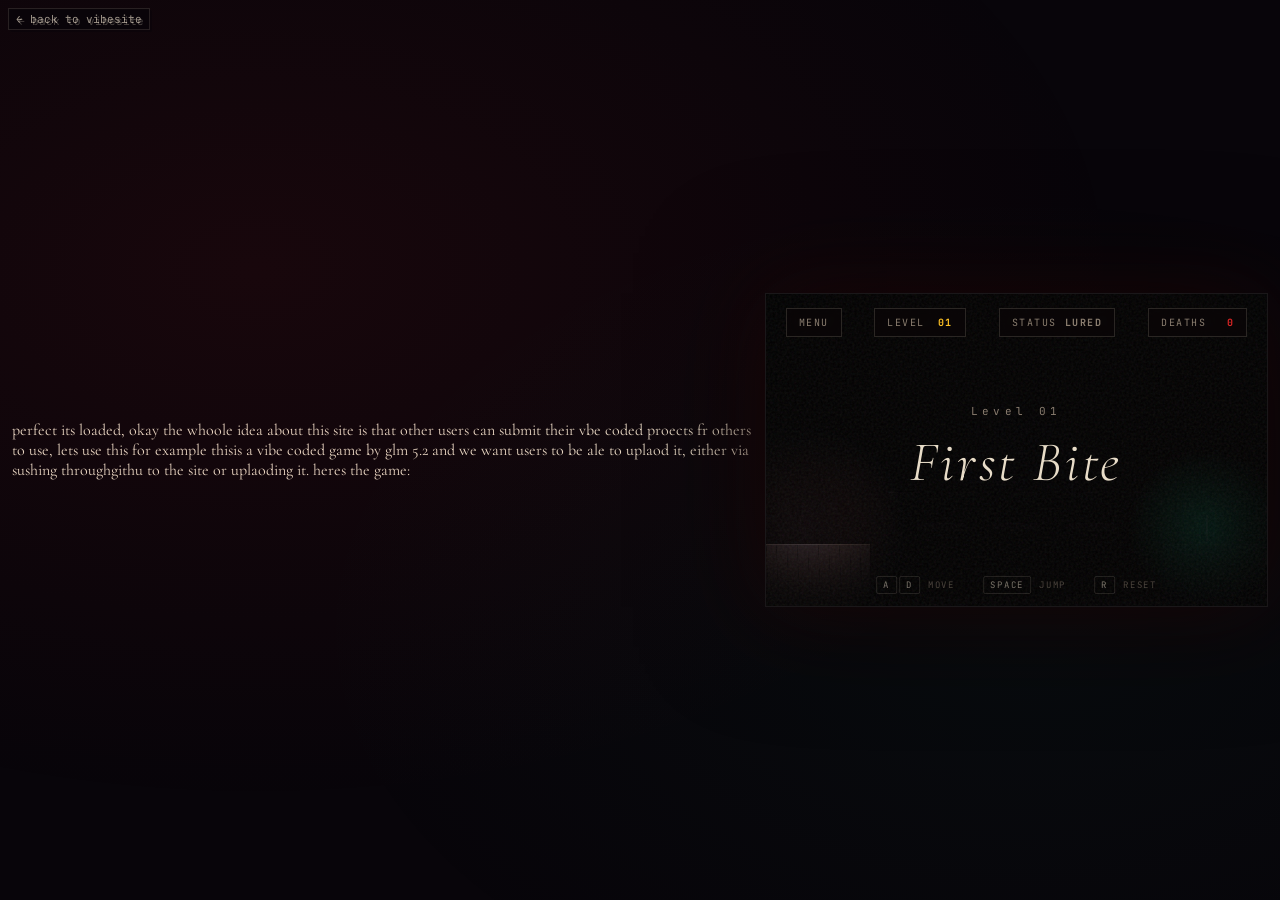
==== commit ddf4b4d8: "Fix BAIT subpage (restore full game + auto-start + back link). Add 3 more example projects. Polish g" ====
--- a/projects/bait/index.html
+++ b/projects/bait/index.html
@@ -1,4 +1,4 @@
-<!DOCTYPE html>
+perfect its loaded, okay the whoole idea about this site is that other users can submit their vbe coded proects fr others to use, lets use this for example thisis a vibe coded game by glm 5.2 and we want users to be ale to uplaod it, either via sushing throughgithu to the site or uplaoding it. heres the game:<!DOCTYPE html>
 <html lang="en">
 <head>
 <meta charset="UTF-8">
@@ -168,456 +168,429 @@
   { name:"The Descent", hint:"The bridge falls. Descend to ascend.", spawn:{x:60,y:440},
     platforms:[{x:0,y:480,w:120,h:120},{x:840,y:480,w:120,h:120}], spikes:[{x:120,y:580,w:720,h:20}],
     fakePlatforms:[{x:120,y:440,w:720,h:16,vanish:true}],
-    realPlatforms:[{x:150,y:400,w:60,h:16,hidden:true},{x:250,y:450,w:60,h:16,hidden:true},{x:350,y:500,w:60,h:16,hidden:true},{x:450,y:400,w:60,h:16,hidden:true},{x:550,y:450,w:60,h:16,hidden:true},{x:650,y:400,w:60,h:16,hidden:true}],
+    realPlatforms:[{x:150,y:400,w:60,h:16,hidden:true},{x:250,y:450,w:60,h:16,hidden:true},{x:350,y:500,w:60,h:16,hidden:true},{x:450,y:500,w:60,h:16,hidden:true},{x:550,y:500,w:60,h:16,hidden:true},{x:650,y:450,w:60,h:16,hidden:true},{x:750,y:400,w:60,h:16,hidden:true}],
     fakeGoals:[], goal:{x:870,y:420,w:30,h:60} },
-  
-  { name:"Mirror Maze", hint:"Trust the reflection. Or don't.", spawn:{x:60,y:440},
+
+  { name:"The Gauntlet", hint:"Speed is your only ally.", spawn:{x:60,y:440},
+    platforms:[{x:0,y:480,w:120,h:120},{x:840,y:480,w:120,h:120}], spikes:[{x:120,y:580,w:720,h:20}],
+    fakePlatforms:[{x:130,y:440,w:100,h:16,vanish:true},{x:260,y:380,w:100,h:16,vanish:true},{x:390,y:440,w:100,h:16,vanish:true},{x:520,y:380,w:100,h:16,vanish:true},{x:650,y:440,w:100,h:16,vanish:true}],
+    realPlatforms:[], fakeGoals:[], goal:{x:870,y:420,w:30,h:60} },
+
+  { name:"Twin Doors", hint:"Two doors. One bites.", spawn:{x:60,y:440},
     platforms:[{x:0,y:480,w:960,h:120}], spikes:[],
     fakePlatforms:[],
-    realPlatforms:[{x:100,y:410,w:80,h:16,hidden:true},{x:220,y:340,w:80,h:16,hidden:true},{x:340,y:410,w:80,h:16,hidden:true},{x:460,y:340,w:80,h:16,hidden:true},{x:580,y:410,w:80,h:16,hidden:true},{x:700,y:340,w:80,h:16,hidden:true}],
-    fakeGoals:[{x:870,y:420,w:30,h:60}], goal:{x:820,y:280,w:30,h:60} },
-  
-  { name:"Whisper Walls", hint:"The walls speak. Listen carefully.", spawn:{x:60,y:440},
-    platforms:[{x:0,y:480,w:960,h:120}], spikes:[{x:100,y:580,w:760,h:20}],
-    fakePlatforms:[],
-    realPlatforms:[{x:120,y:420,w:60,h:16,hidden:true},{x:240,y:360,w:60,h:16,hidden:true},{x:360,y:300,w:60,h:16,hidden:true},{x:500,y:360,w:60,h:16,hidden:true},{x:620,y:420,w:60,h:16,hidden:true},{x:740,y:480,w:60,h:16,hidden:true}],
+    realPlatforms:[{x:200,y:400,w:50,h:16,hidden:true},{x:300,y:330,w:50,h:16,hidden:true},{x:400,y:260,w:50,h:16,hidden:true},{x:500,y:190,w:50,h:16,hidden:true}],
+    fakeGoals:[{x:870,y:420,w:30,h:60}], goal:{x:470,y:130,w:30,h:60} },
+
+  { name:"Phantom Floor", hint:"Walk on air. Ignore the stone.", spawn:{x:60,y:440},
+    platforms:[{x:0,y:480,w:120,h:120},{x:840,y:480,w:120,h:120}], spikes:[{x:120,y:580,w:720,h:20}],
+    fakePlatforms:[{x:120,y:480,w:720,h:100,vanish:true}],
+    realPlatforms:[{x:150,y:440,w:50,h:16,hidden:true},{x:250,y:400,w:50,h:16,hidden:true},{x:350,y:440,w:50,h:16,hidden:true},{x:450,y:400,w:50,h:16,hidden:true},{x:550,y:440,w:50,h:16,hidden:true},{x:650,y:400,w:50,h:16,hidden:true},{x:750,y:440,w:50,h:16,hidden:true}],
     fakeGoals:[], goal:{x:870,y:420,w:30,h:60} },
-  
-  { name:"Echo Chamber", hint:"Every jump echoes. Time your steps.", spawn:{x:60,y:440},
-    platforms:[{x:0,y:480,w:960,h:120}], spikes:[],
-    fakePlatforms:[],
-    realPlatforms:[{x:100,y:410,w:70,h:16,hidden:true},{x:200,y:340,w:70,h:16,hidden:true},{x:320,y:410,w:70,h:16,hidden:true},{x:440,y:340,w:70,h:16,hidden:true},{x:560,y:410,w:70,h:16,hidden:true},{x:680,y:340,w:70,h:16,hidden:true},{x:800,y:410,w:70,h:16,hidden:true}],
-    fakeGoals:[], goal:{x:870,y:340,w:30,h:60} },
-  
-  { name:"The Switch", hint:"One path is truth. The other is bait.", spawn:{x:60,y:440},
-    platforms:[{x:0,y:480,w:960,h:120}], spikes:[{x:100,y:580,w:760,h:20}],
-    fakePlatforms:[{x:150,y:440,w:100,h:16,vanish:true},{x:300,y:440,w:100,h:16,vanish:true},{x:450,y:440,w:100,h:16,vanish:true},{x:600,y:440,w:100,h:16,vanish:true},{x:750,y:440,w:100,h:16,vanish:true}],
-    realPlatforms:[{x:180,y:380,w:60,h:16,hidden:true},{x:330,y:380,w:60,h:16,hidden:true},{x:480,y:380,w:60,h:16,hidden:true},{x:630,y:380,w:60,h:16,hidden:true},{x:780,y:380,w:60,h:16,hidden:true}],
-    fakeGoals:[{x:870,y:420,w:30,h:60}], goal:{x:820,y:320,w:30,h:60} },
-
-  { name:"Veiled Path", hint:"The fog hides the truth. Feel your way.", spawn:{x:60,y:440},
-    platforms:[{x:0,y:480,w:960,h:120}], spikes:[],
-    fakePlatforms:[],
-    realPlatforms:[{x:120,y:410,w:80,h:16,hidden:true},{x:240,y:360,w:80,h:16,hidden:true},{x:360,y:310,w:80,h:16,hidden:true},{x:480,y:360,w:80,h:16,hidden:true},{x:600,y:410,w:80,h:16,hidden:true},{x:720,y:360,w:80,h:16,hidden:true}],
-    fakeGoals:[], goal:{x:870,y:300,w:30,h:60} },
-  
-  { name:"The Betrayal", hint:"Your own path turns against you.", spawn:{x:60,y:440},
-    platforms:[{x:0,y:480,w:960,h:120}], spikes:[{x:100,y:580,w:760,h:20}],
-    fakePlatforms:[],
-    realPlatforms:[{x:100,y:420,w:60,h:16,hidden:true},{x:200,y:380,w:60,h:16,hidden:true},{x:320,y:340,w:60,h:16,hidden:true},{x:440,y:300,w:60,h:16,hidden:true},{x:560,y:340,w:60,h:16,hidden:true},{x:680,y:380,w:60,h:16,hidden:true},{x:800,y:420,w:60,h:16,hidden:true}],
-    fakeGoals:[{x:870,y:420,w:30,h:60}], goal:{x:850,y:360,w:30,h:60} },
-  
-  { name:"Fractured Light", hint:"The light fractures. Choose the real one.", spawn:{x:60,y:440},
-    platforms:[{x:0,y:480,w:960,h:120}], spikes:[],
-    fakePlatforms:[],
-    realPlatforms:[{x:120,y:410,w:50,h:16,hidden:true},{x:200,y:360,w:50,h:16,hidden:true},{x:280,y:410,w:50,h:16,hidden:true},{x:380,y:360,w:50,h:16,hidden:true},{x:480,y:410,w:50,h:16,hidden:true},{x:580,y:360,w:50,h:16,hidden:true},{x:680,y:410,w:50,h:16,hidden:true},{x:760,y:360,w:50,h:16,hidden:true}],
-    fakeGoals:[{x:870,y:420,w:30,h:60}], goal:{x:820,y:300,w:30,h:60} },
-  
-  { name:"The Long Fall", hint:"There is no floor. Only the fall.", spawn:{x:60,y:440},
+
+  { name:"Crossroads", hint:"High or low? Choose wrong and die.", spawn:{x:60,y:440},
+    platforms:[{x:0,y:480,w:150,h:120},{x:400,y:480,w:160,h:120},{x:810,y:480,w:150,h:120}], spikes:[{x:150,y:580,w:250,h:20},{x:560,y:580,w:250,h:20}],
+    fakePlatforms:[{x:150,y:440,w:80,h:16,vanish:true},{x:270,y:440,w:80,h:16,vanish:true},{x:560,y:440,w:80,h:16,vanish:true},{x:680,y:440,w:80,h:16,vanish:true}],
+    realPlatforms:[{x:150,y:380,w:50,h:16,hidden:true},{x:230,y:320,w:50,h:16,hidden:true},{x:310,y:260,w:50,h:16,hidden:true},{x:400,y:260,w:50,h:16,hidden:true},{x:490,y:260,w:50,h:16,hidden:true},{x:580,y:320,w:50,h:16,hidden:true},{x:660,y:380,w:50,h:16,hidden:true}],
+    fakeGoals:[], goal:{x:870,y:420,w:30,h:60} },
+
+  { name:"The Cage", hint:"The walls are an illusion.", spawn:{x:60,y:440},
+    platforms:[{x:0,y:480,w:200,h:120},{x:760,y:480,w:200,h:120}], spikes:[{x:200,y:580,w:560,h:20}],
+    fakePlatforms:[{x:200,y:480,w:560,h:16,vanish:true},{x:100,y:360,w:400,h:16,vanish:true}],
+    realPlatforms:[
+      {x:200,y:420,w:50,h:16,hidden:true},
+      {x:300,y:360,w:50,h:16,hidden:true},
+      {x:400,y:300,w:50,h:16,hidden:true},
+      {x:500,y:360,w:50,h:16,hidden:true},
+      {x:600,y:420,w:50,h:16,hidden:true}
+    ],
+    fakeGoals:[], goal:{x:870,y:420,w:30,h:60} },
+
+  { name:"The Tightrope", hint:"One wrong step spells doom.", spawn:{x:60,y:440},
     platforms:[{x:0,y:480,w:120,h:120},{x:840,y:480,w:120,h:120}], spikes:[{x:120,y:580,w:720,h:20}],
     fakePlatforms:[],
-    realPlatforms:[{x:150,y:440,w:40,h:16,hidden:true},{x:220,y:380,w:40,h:16,hidden:true},{x:290,y:320,w:40,h:16,hidden:true},{x:360,y:260,w:40,h:16,hidden:true},{x:430,y:200,w:40,h:16,hidden:true},{x:500,y:260,w:40,h:16,hidden:true},{x:570,y:320,w:40,h:16,hidden:true},{x:640,y:380,w:40,h:16,hidden:true},{x:710,y:440,w:40,h:16,hidden:true}],
+    realPlatforms:[
+      {x:150,y:500,w:40,h:16,hidden:true},
+      {x:250,y:480,w:40,h:16,hidden:true},
+      {x:350,y:500,w:40,h:16,hidden:true},
+      {x:450,y:480,w:40,h:16,hidden:true},
+      {x:550,y:500,w:40,h:16,hidden:true},
+      {x:650,y:480,w:40,h:16,hidden:true},
+      {x:750,y:500,w:40,h:16,hidden:true}
+    ],
     fakeGoals:[], goal:{x:870,y:420,w:30,h:60} },
-  
-  { name:"Eternal Return", hint:"You will return. But changed.", spawn:{x:60,y:440},
-    platforms:[{x:0,y:480,w:960,h:120}], spikes:[{x:100,y:580,w:760,h:20}],
-    fakePlatforms:[],
-    realPlatforms:[{x:120,y:420,w:70,h:16,hidden:true},{x:240,y:360,w:70,h:16,hidden:true},{x:360,y:300,w:70,h:16,hidden:true},{x:500,y:360,w:70,h:16,hidden:true},{x:620,y:420,w:70,h:16,hidden:true},{x:740,y:480,w:70,h:16,hidden:true}],
-    fakeGoals:[{x:870,y:420,w:30,h:60}], goal:{x:820,y:240,w:30,h:60} }
+
+  { name:"The Maze", hint:"Wind through the unseen.", spawn:{x:60,y:440},
+    platforms:[{x:0,y:480,w:120,h:120},{x:840,y:480,w:120,h:120}], spikes:[{x:120,y:580,w:720,h:20}],
+    fakePlatforms:[{x:120,y:380,w:600,h:16,vanish:true},{x:240,y:280,w:600,h:16,vanish:true}],
+    realPlatforms:[
+      {x:150,y:420,w:50,h:16,hidden:true},
+      {x:250,y:360,w:50,h:16,hidden:true},
+      {x:150,y:300,w:50,h:16,hidden:true},
+      {x:250,y:240,w:50,h:16,hidden:true},
+      {x:450,y:240,w:50,h:16,hidden:true},
+      {x:600,y:240,w:50,h:16,hidden:true},
+      {x:700,y:300,w:50,h:16,hidden:true},
+      {x:700,y:360,w:50,h:16,hidden:true},
+      {x:750,y:420,w:50,h:16,hidden:true}
+    ],
+    fakeGoals:[], goal:{x:870,y:420,w:30,h:60} },
+
+  { name:"The Spike Pit", hint:"Bait hangs above death.", spawn:{x:60,y:440},
+    platforms:[{x:0,y:480,w:150,h:120},{x:810,y:480,w:150,h:120}], spikes:[{x:150,y:580,w:660,h:20}],
+    fakePlatforms:[{x:150,y:440,w:200,h:16,vanish:true},{x:450,y:440,w:200,h:16,vanish:true},{x:300,y:300,w:300,h:16,vanish:true}],
+    realPlatforms:[
+      {x:200,y:420,w:40,h:16,hidden:true},
+      {x:250,y:360,w:40,h:16,hidden:true},
+      {x:350,y:300,w:40,h:16,hidden:true},
+      {x:450,y:240,w:40,h:16,hidden:true},
+      {x:550,y:300,w:40,h:16,hidden:true},
+      {x:650,y:360,w:40,h:16,hidden:true},
+      {x:750,y:420,w:40,h:16,hidden:true}
+    ],
+    fakeGoals:[{x:450,y:240,w:30,h:60}], goal:{x:870,y:420,w:30,h:60} },
+
+  { name:"The Final Bait", hint:"The end is near. Trust nothing.", spawn:{x:60,y:440},
+    platforms:[{x:0,y:480,w:150,h:120},{x:810,y:480,w:150,h:120}], spikes:[{x:150,y:580,w:660,h:20}],
+    fakePlatforms:[{x:170,y:440,w:640,h:16,vanish:true}],
+    realPlatforms:[
+      {x:170,y:400,w:50,h:16,hidden:true},
+      {x:255,y:330,w:50,h:16,hidden:true},
+      {x:170,y:260,w:50,h:16,hidden:true},
+      {x:255,y:190,w:50,h:16,hidden:true},
+      {x:360,y:190,w:50,h:16,hidden:true},
+      {x:480,y:190,w:50,h:16,hidden:true},
+      {x:600,y:190,w:50,h:16,hidden:true},
+      {x:720,y:260,w:50,h:16,hidden:true}
+    ],
+    fakeGoals:[{x:860,y:420,w:30,h:60}], goal:{x:600,y:130,w:30,h:60} }
 ];
 
-let currentLevel = 0;
-let player = {x:60,y:440,w:14,h:22,vx:0,vy:0,onGround:false,facing:1,trail:[]};
-let keys = {};
-let platforms = [], spikes = [], fakePlatforms = [], realPlatforms = [], fakeGoals = [], goal = null;
-let particles = [];
-let deaths = 0;
-let gameState = 'title'; // title, playing, dead, victory, levelselect
-let levelStartTime = 0;
-let lastJump = 0;
-let coyoteTime = 0;
-let jumpBuffer = 0;
-let deathTimer = 0;
-let currentHint = '';
-
-const deathOverlay = document.getElementById('deathOverlay');
-const deathText = document.getElementById('deathText');
-const deathHintEl = document.getElementById('deathHint');
-const deathSubtext = document.getElementById('deathSubtext');
-const levelNumEl = document.getElementById('levelNum');
-const baitStatusEl = document.getElementById('baitStatus');
-const deathCountEl = document.getElementById('deathCount');
-const titleScreen = document.getElementById('titleScreen');
-const levelSelectScreen = document.getElementById('levelSelectScreen');
-const victoryScreen = document.getElementById('victoryScreen');
-const startBtn = document.getElementById('startBtn');
-const titleSelectBtn = document.getElementById('titleSelectBtn');
-const levelGrid = document.getElementById('levelGrid');
-const backBtn = document.getElementById('backBtn');
-const restartBtn = document.getElementById('restartBtn');
-const victorySelectBtn = document.getElementById('victorySelectBtn');
-const menuBtn = document.getElementById('menuBtn');
-const levelIntro = document.getElementById('levelIntro');
-const introNum = document.getElementById('introNum');
-const introName = document.getElementById('introName');
-
-function resize() {
-  const container = document.querySelector('.game-container');
-  const scale = Math.min(
-    (window.innerWidth - 24) / W,
-    (window.innerHeight - 80) / H
-  );
-  container.style.width = `${W * scale}px`;
-  container.style.height = `${H * scale}px`;
-}
-window.addEventListener('resize', resize);
-resize();
-
-function loadLevel(idx) {
-  currentLevel = idx;
-  const L = LEVELS[idx];
-  player.x = L.spawn.x;
-  player.y = L.spawn.y;
-  player.vx = 0;
-  player.vy = 0;
-  player.onGround = false;
-  player.trail = [];
-  player.facing = 1;
-
-  platforms = L.platforms ? [...L.platforms] : [];
-  spikes = L.spikes ? [...L.spikes] : [];
-  fakePlatforms = L.fakePlatforms ? L.fakePlatforms.map(p => ({...p, alpha:1, timer:0})) : [];
-  realPlatforms = L.realPlatforms ? L.realPlatforms.map(p => ({...p, discovered:false})) : [];
-  fakeGoals = L.fakeGoals ? [...L.fakeGoals] : [];
-  goal = {...L.goal};
-
-  particles = [];
-  deaths = 0;
-  deathCountEl.textContent = deaths;
-  levelNumEl.textContent = String(idx+1).padStart(2,'0');
-  baitStatusEl.textContent = 'Lured';
-  baitStatusEl.style.color = 'var(--ash)';
-  currentHint = L.hint || '';
-
-  gameState = 'playing';
-  levelStartTime = Date.now();
-  deathTimer = 0;
-  deathOverlay.classList.remove('active');
-
-  // Show level intro
-  introNum.textContent = `Level ${String(idx+1).padStart(2,'0')}`;
-  introName.textContent = L.name;
-  levelIntro.classList.add('show');
-  setTimeout(() => levelIntro.classList.remove('show'), 1400);
-
-  // Hide screens
-  titleScreen.classList.add('hidden');
-  levelSelectScreen.classList.add('hidden');
-  victoryScreen.classList.add('hidden');
-}
-
-function showLevelSelect() {
-  gameState = 'levelselect';
-  levelSelectScreen.classList.remove('hidden');
-  titleScreen.classList.add('hidden');
-  victoryScreen.classList.add('hidden');
-  levelGrid.innerHTML = '';
-
-  LEVELS.forEach((L, i) => {
+// ── State ──────────────────────────────────────────────────
+let state='title';
+let levelIdx=0,deaths=0,shake=0,introTimer=0,completeTimer=0;
+let level;
+const player={x:0,y:0,w:14,h:24,vx:0,vy:0,onGround:false,coyote:0,jumpBuf:0,alive:true,facing:1,trail:[]};
+const keys={};
+let particles=[];
+let fakeStates=[],hiddenStates=[];
+let ambient=[],bgFog=[];
+
+// Init ambient dust and fog
+for(let i=0;i<50;i++){
+  ambient.push({x:Math.random()*W,y:Math.random()*H,vx:(Math.random()-.5)*.2,vy:-Math.random()*.3-.1,r:Math.random()*1.2+.3,a:Math.random()*.4+.05});
+}
+for(let i=0;i<15;i++){
+  bgFog.push({x:Math.random()*W,y:Math.random()*H,vx:(Math.random()-.5)*.15,vy:(Math.random()-.5)*.1,r:Math.random()*80+40,a:Math.random()*.05+.02});
+}
+
+// ── UI & Init ──────────────────────────────────────────────
+function showScreen(id) {
+  document.querySelectorAll('.screen-overlay').forEach(s => s.classList.add('hidden'));
+  if(id) document.getElementById(id).classList.remove('hidden');
+}
+
+function buildLevelSelect() {
+  const grid = document.getElementById('levelGrid');
+  grid.innerHTML = '';
+  LEVELS.forEach((lv, i) => {
     const btn = document.createElement('button');
     btn.className = 'level-btn';
-    btn.textContent = String(i+1).padStart(2,'0');
-    if (i === currentLevel) btn.classList.add('current');
+    btn.textContent = String(i+1).padStart(2, '0');
+    if(i === levelIdx) btn.classList.add('current');
     btn.onclick = () => {
+      levelIdx = i;
+      deaths = 0;
+      showScreen(null);
       loadLevel(i);
     };
-    levelGrid.appendChild(btn);
+    grid.appendChild(btn);
   });
 }
 
-function showTitle() {
-  gameState = 'title';
-  titleScreen.classList.remove('hidden');
-  levelSelectScreen.classList.add('hidden');
-  victoryScreen.classList.add('hidden');
-  deathOverlay.classList.remove('active');
-}
-
-function showVictory() {
-  gameState = 'victory';
-  const time = Math.floor((Date.now() - levelStartTime) / 1000);
-  const min = Math.floor(time / 60);
-  const sec = time % 60;
-  document.getElementById('victoryStats').innerHTML = `
-    Deaths: <span class="num">${deaths}</span><br>
-    Time: <span class="num">${min}:${sec.toString().padStart(2,'0')}</span><br>
-    Level: <span class="num">${String(currentLevel+1).padStart(2,'0')}</span>
-  `;
-  victoryScreen.classList.remove('hidden');
-  levelSelectScreen.classList.add('hidden');
-  titleScreen.classList.add('hidden');
-}
-
-// ── Input ──────────────────────────────────────────────────
-window.addEventListener('keydown', e => {
-  keys[e.key.toLowerCase()] = true;
-  if (e.key.toLowerCase() === 'r' && gameState === 'playing') {
-    loadLevel(currentLevel);
-  }
-  if (e.key === ' ' && gameState === 'playing') {
-    jumpBuffer = JUMP_BUF;
-    e.preventDefault();
-  }
-  if ((e.key === 'Escape' || e.key.toLowerCase() === 'm') && gameState === 'playing') {
-    showLevelSelect();
-  }
+document.getElementById('startBtn').onclick=()=>{ levelIdx=0; deaths=0; showScreen(null); loadLevel(0); };
+document.getElementById('restartBtn').onclick=()=>{ levelIdx=0; deaths=0; showScreen(null); loadLevel(0); };
+document.getElementById('titleSelectBtn').onclick=()=>{ buildLevelSelect(); showScreen('levelSelectScreen'); };
+document.getElementById('victorySelectBtn').onclick=()=>{ buildLevelSelect(); showScreen('levelSelectScreen'); };
+document.getElementById('backBtn').onclick=()=>{ showScreen('titleScreen'); };
+document.getElementById('menuBtn').onclick=()=>{ 
+  if(state==='playing' || state==='intro') { buildLevelSelect(); showScreen('levelSelectScreen'); } 
+};
+
+window.addEventListener('keydown',e=>{
+  keys[e.code]=true;
+  if(e.code==='KeyR'&&state==='playing')loadLevel(levelIdx);
+  if(e.code==='Space'){e.preventDefault();}
 });
-window.addEventListener('keyup', e => keys[e.key.toLowerCase()] = false);
-
-document.getElementById('startBtn').onclick = () => loadLevel(0);
-document.getElementById('titleSelectBtn').onclick = showLevelSelect;
-document.getElementById('backBtn').onclick = showTitle;
-document.getElementById('restartBtn').onclick = () => loadLevel(0);
-document.getElementById('victorySelectBtn').onclick = showLevelSelect;
-menuBtn.onclick = showLevelSelect;
-
-canvas.addEventListener('mousedown', e => {
-  if (gameState === 'playing') {
-    const rect = canvas.getBoundingClientRect();
-    const mx = (e.clientX - rect.left) * (W / rect.width);
-    const my = (e.clientY - rect.top) * (H / rect.height);
-    // Click to jump near player
-    if (Math.abs(mx - player.x - player.w/2) < 80 && Math.abs(my - player.y) < 120) {
-      jumpBuffer = JUMP_BUF;
+window.addEventListener('keyup',e=>keys[e.code]=false);
+
+// ── Level Management ───────────────────────────────────────
+function loadLevel(idx){
+  level=JSON.parse(JSON.stringify(LEVELS[idx]));
+  player.x=level.spawn.x;player.y=level.spawn.y;
+  player.vx=0;player.vy=0;player.alive=true;player.trail=[];
+  fakeStates=(level.fakePlatforms||[]).map(()=>({vanishing:false,timer:0,alpha:1,gone:false}));
+  hiddenStates=(level.realPlatforms||[]).filter(p=>p.hidden).map(()=>({alpha:0}));
+  state='intro';introTimer=75;
+  
+  // Update UI
+  document.getElementById('levelNum').textContent=String(idx+1).padStart(2,'0');
+  document.getElementById('introNum').textContent='Level '+String(idx+1).padStart(2,'0');
+  document.getElementById('introName').textContent=level.name;
+  document.getElementById('levelIntro').classList.add('show');
+  document.getElementById('baitStatus').textContent='Lured';
+  document.getElementById('baitStatus').style.color='var(--ash)';
+  document.getElementById('deathCount').textContent=deaths;
+}
+
+function killPlayer(){
+  if(!player.alive)return;
+  player.alive=false;deaths++;shake=22;state='dying';
+  for(let i=0;i<60;i++){
+    particles.push({x:player.x+player.w/2,y:player.y+player.h/2,
+      vx:(Math.random()-.5)*10,vy:(Math.random()-.5)*10-3,
+      life:60+Math.random()*40,maxLife:80,size:2+Math.random()*4,
+      color:Math.random()>.6?'#dc2626':(Math.random()>.5?'#fbbf24':'#e8dcc8'),type:'spark'});
+  }
+  const ov=document.getElementById('deathOverlay');
+  ov.classList.add('active');
+  document.getElementById('deathHint').textContent=level.hint;
+  document.getElementById('deathSubtext').textContent='Death '+deaths;
+  document.getElementById('deathCount').textContent=deaths;
+  document.getElementById('baitStatus').textContent='Baited';
+  document.getElementById('baitStatus').style.color='var(--crimson)';
+  setTimeout(()=>{
+    ov.classList.remove('active');
+    loadLevel(levelIdx);
+  },2800);
+}
+
+function nextLevel(){
+  for(let i=0;i<60;i++){
+    particles.push({x:level.goal.x+level.goal.w/2,y:level.goal.y+level.goal.h/2,
+      vx:(Math.random()-.5)*8,vy:(Math.random()-.5)*8-2,
+      life:70,maxLife:70,size:2+Math.random()*4,color:'#10b981',type:'spark'});
+  }
+  state='completing';completeTimer=50;
+}
+
+// ── Update ─────────────────────────────────────────────────
+function update(){
+  for(const d of ambient){d.x+=d.vx;d.y+=d.vy;if(d.x<0)d.x=W;if(d.x>W)d.x=0;if(d.y<0)d.y=H;}
+  for(const f of bgFog){f.x+=f.vx;f.y+=f.vy;if(f.x<-100)f.x=W+100;if(f.x>W+100)f.x=-100;if(f.y<-100)f.y=H+100;if(f.y>H+100)f.y=-100;}
+  for(const p of particles){p.x+=p.vx;p.y+=p.vy;p.vy+=.2;p.vx*=.98;p.life--;}
+  particles=particles.filter(p=>p.life>0);
+  shake=Math.max(0,shake-1);
+
+  if(state==='intro'){
+    introTimer--;
+    if(introTimer<=0){state='playing';document.getElementById('levelIntro').classList.remove('show');}
+    return;
+  }
+  if(state==='completing'){
+    completeTimer--;
+    if(completeTimer<=0){
+      levelIdx++;
+      if(levelIdx>=LEVELS.length){
+        state='victory';
+        document.getElementById('victoryStats').innerHTML='Total Deaths<span class="num">'+deaths+'</span><br>Levels Escaped<span class="num">'+LEVELS.length+'</span>';
+        showScreen('victoryScreen');
+      }else loadLevel(levelIdx);
     }
-  }
-});
-
-// ── Physics & Game Logic ───────────────────────────────────
-function update() {
-  if (gameState !== 'playing') return;
-
-  // Player movement
-  let ax = 0;
-  if (keys['a'] || keys['arrowleft']) { ax -= MOVE_SPEED; player.facing = -1; }
-  if (keys['d'] || keys['arrowright']) { ax += MOVE_SPEED; player.facing = 1; }
-
-  player.vx += ax;
-  player.vx *= player.onGround ? FRICTION : AIR_FRICTION;
-  player.vx = Math.max(-MOVE_SPEED*1.6, Math.min(MOVE_SPEED*1.6, player.vx));
-
-  player.vy += GRAVITY;
-  if (player.vy > MAX_FALL) player.vy = MAX_FALL;
-
-  // Jump
-  if ((jumpBuffer > 0 || (keys[' '] || keys['w'] || keys['arrowup'])) && (player.onGround || coyoteTime > 0)) {
-    player.vy = JUMP_VEL;
-    player.onGround = false;
-    jumpBuffer = 0;
-    coyoteTime = 0;
-    keys[' '] = false; keys['w'] = false; keys['arrowup'] = false;
-  }
-  jumpBuffer = Math.max(0, jumpBuffer - 1);
-  coyoteTime = Math.max(0, coyoteTime - 1);
-
-  // Move
-  player.x += player.vx;
-  player.y += player.vy;
-
-  // Trail
-  player.trail.unshift({x:player.x+player.w/2, y:player.y+player.h/2, life:15});
-  if (player.trail.length > 12) player.trail.pop();
-  player.trail.forEach(t => t.life--);
-  player.trail = player.trail.filter(t => t.life > 0);
-
-  // Collisions with solid platforms
-  player.onGround = false;
-  const allSolids = [...platforms, ...fakePlatforms.filter(p=>p.alpha>0.5), ...realPlatforms.filter(p=>p.discovered)];
-  
-  for (const p of allSolids) {
-    if (player.x + player.w > p.x && player.x < p.x + p.w && player.y + player.h > p.y && player.y < p.y + p.h) {
-      if (player.vy > 0 && player.y + player.h - player.vy <= p.y) {
-        player.y = p.y - player.h;
-        player.vy = 0;
-        player.onGround = true;
-        coyoteTime = COYOTE;
-      } else if (player.vy < 0 && player.y - player.vy >= p.y + p.h) {
-        player.y = p.y + p.h;
-        player.vy = 0;
-      } else if (player.vx > 0) {
-        player.x = p.x - player.w;
-        player.vx = 0;
-      } else if (player.vx < 0) {
-        player.x = p.x + p.w;
-        player.vx = 0;
+    return;
+  }
+  if(state!=='playing')return;
+
+  let move=0;
+  if(keys['KeyA']||keys['ArrowLeft'])move=-1;
+  if(keys['KeyD']||keys['ArrowRight'])move=1;
+  if(keys['Space']||keys['KeyW']||keys['ArrowUp'])player.jumpBuf=JUMP_BUF;
+  player.jumpBuf=Math.max(0,player.jumpBuf-1);
+
+  player.vx+=move*.8;
+  player.vx*=player.onGround?FRICTION:AIR_FRICTION;
+  if(Math.abs(player.vx)>MOVE_SPEED)player.vx=Math.sign(player.vx)*MOVE_SPEED;
+  if(move!==0)player.facing=move;
+
+  if(player.jumpBuf>0&&(player.onGround||player.coyote>0)){
+    player.vy=JUMP_VEL;player.onGround=false;player.coyote=0;player.jumpBuf=0;
+    for(let i=0;i<8;i++)particles.push({x:player.x+player.w/2,y:player.y+player.h,
+      vx:(Math.random()-.5)*3,vy:Math.random()*1.5+.5,life:25,maxLife:25,size:1+Math.random()*2,color:'#8a7d6f',type:'dust'});
+  }
+
+  player.vy+=GRAVITY;
+  if(player.vy>MAX_FALL)player.vy=MAX_FALL;
+  if(player.onGround)player.coyote=COYOTE;else player.coyote=Math.max(0,player.coyote-1);
+
+  player.x+=player.vx;collideX();
+  player.y+=player.vy;player.onGround=false;collideY();
+
+  if(player.y>H+80){killPlayer();return;}
+
+  for(const fg of(level.fakeGoals||[])){
+    if(aabb(player,fg)){killPlayer();return;}
+  }
+  if(aabb(player,level.goal)){nextLevel();return;}
+
+  for(let i=0;i<(level.fakePlatforms||[]).length;i++){
+    const fs=fakeStates[i];
+    if(fs.gone)continue;
+    if(fs.vanishing){
+      fs.timer++;
+      if(fs.timer>VANISH_DELAY){
+        fs.alpha-=.08;
+        if(fs.alpha<=0){fs.alpha=0;fs.gone=true;}
       }
     }
   }
 
-  // Fake platforms (vanishing)
-  fakePlatforms.forEach((p, i) => {
-    if (p.vanish) {
-      const wasOn = player.x + player.w > p.x && player.x < p.x + p.w && 
-                    player.y + player.h > p.y && player.y < p.y + p.h && player.vy >= 0;
-      if (wasOn) {
-        p.timer = (p.timer || 0) + 1;
-        if (p.timer > VANISH_DELAY) {
-          p.alpha = Math.max(0, (p.alpha || 1) - 0.06);
+  let hi=0;
+  for(const p of(level.realPlatforms||[])){
+    if(!p.hidden)continue;
+    const hs=hiddenStates[hi];
+    const dx=(player.x+player.w/2)-(p.x+p.w/2);
+    const dy=(player.y+player.h/2)-(p.y+p.h/2);
+    if(Math.sqrt(dx*dx+dy*dy)<DISCOVER_R){
+      hs.alpha=Math.min(1,hs.alpha+.06);
+    }
+    hi++;
+  }
+
+  player.trail.push({x:player.x+player.w/2,y:player.y+player.h/2,life:15});
+  if(player.trail.length>10)player.trail.shift();
+  for(const t of player.trail)t.life--;
+  player.trail=player.trail.filter(t=>t.life>0);
+  
+  if(Math.random()<.3){
+    particles.push({x:player.x+player.w/2,y:player.y+player.h/2,
+      vx:(Math.random()-.5)*.5,vy:-Math.random()*.5-.2,
+      life:30,maxLife:30,size:1+Math.random(),color:'#fbbf24',type:'ember'});
+  }
+}
+
+function collideX(){
+  const plats=getSolidPlats();
+  for(const p of plats){
+    if(aabb(player,p)){
+      if(player.vx>0)player.x=p.x-player.w;
+      else if(player.vx<0)player.x=p.x+p.w;
+      player.vx=0;
+    }
+  }
+}
+
+function collideY(){
+  const plats=getSolidPlats();
+  for(const p of plats){
+    if(aabb(player,p)){
+      if(player.vy>0){
+        player.y=p.y-player.h;player.vy=0;player.onGround=true;
+        const fi=(level.fakePlatforms||[]).indexOf(p);
+        if(fi>=0&&!fakeStates[fi].vanishing){
+          fakeStates[fi].vanishing=true;
+          document.getElementById('baitStatus').textContent='Betrayed';
+          document.getElementById('baitStatus').style.color='var(--amber)';
+          for(let i=0;i<15;i++)particles.push({x:p.x+Math.random()*p.w,y:p.y+Math.random()*p.h,
+            vx:(Math.random()-.5)*2,vy:-Math.random()*2-1,life:30,maxLife:30,size:1+Math.random()*2,color:'#fbbf24',type:'spark'});
         }
-      }
-      if (p.alpha <= 0) p.alpha = 0;
-    }
-  });
-
-  // Discover hidden platforms
-  realPlatforms.forEach(p => {
-    if (!p.discovered) {
-      const cx = player.x + player.w/2;
-      const cy = player.y + player.h/2;
-      const dist = Math.hypot(cx - (p.x + p.w/2), cy - (p.y + p.h/2));
-      if (dist < DISCOVER_R) {
-        p.discovered = true;
-        particles.push({x:p.x+p.w/2, y:p.y+p.h/2, vx:0, vy:-1, life:30, maxLife:30, size:3, color:'#10b981', type:'spark'});
-        for(let k=0; k<6; k++) {
-          particles.push({x:p.x+Math.random()*p.w, y:p.y+Math.random()*p.h, vx:(Math.random()-.5)*2, vy:-Math.random()*2, life:25, maxLife:25, size:1.5, color:'#a7f3d0', type:'spark'});
-        }
+      }else if(player.vy<0){
+        player.y=p.y+p.h;player.vy=0;
       }
     }
-  });
-
-  // Spikes
-  for (const s of spikes) {
-    if (player.x + player.w > s.x && player.x < s.x + s.w && 
-        player.y + player.h > s.y && player.y < s.y + s.h) {
-      triggerDeath();
-      return;
+  }
+}
+
+function getSolidPlats(){
+  const plats=[...level.platforms];
+  for(const p of(level.realPlatforms||[]))plats.push(p);
+  for(let i=0;i<(level.fakePlatforms||[]).length;i++){
+    if(!fakeStates[i].gone)plats.push(level.fakePlatforms[i]);
+  }
+  return plats;
+}
+
+function aabb(a,b){return a.x<b.x+b.w&&a.x+a.w>b.x&&a.y<b.y+b.h&&a.y+a.h>b.y;}
+
+// ── Render ─────────────────────────────────────────────────
+function render(){
+  ctx.clearRect(0,0,W,H);
+  ctx.save();
+  if(shake>0)ctx.translate((Math.random()-.5)*shake,(Math.random()-.5)*shake);
+
+  const g=ctx.createRadialGradient(W/2,H/2,40,W/2,H/2,W*.8);
+  g.addColorStop(0,'#1a0d10');g.addColorStop(1,'#050304');
+  ctx.fillStyle=g;ctx.fillRect(0,0,W,H);
+
+  ctx.globalCompositeOperation='lighter';
+  for(const f of bgFog){
+    const fg=ctx.createRadialGradient(f.x,f.y,0,f.x,f.y,f.r);
+    fg.addColorStop(0,'rgba(80,40,40,'+f.a+')');
+    fg.addColorStop(1,'rgba(80,40,40,0)');
+    ctx.fillStyle=fg;
+    ctx.beginPath();ctx.arc(f.x,f.y,f.r,0,Math.PI*2);ctx.fill();
+  }
+  ctx.globalCompositeOperation='source-over';
+
+  if(state==='title'||state==='victory'){ctx.restore();return;}
+
+  for(const s of(level.spikes||[]))drawSpikes(s);
+  for(const p of level.platforms)drawPlat(p,1,'solid');
+  let hi=0;
+  for(const p of(level.realPlatforms||[])){
+    if(p.hidden){drawPlat(p,hiddenStates[hi].alpha,'hidden');hi++;}
+    else drawPlat(p,1,'solid');
+  }
+  for(let i=0;i<(level.fakePlatforms||[]).length;i++){
+    const fs=fakeStates[i];
+    if(!fs.gone)drawPlat(level.fakePlatforms[i],fs.alpha,'fake',fs.vanishing);
+  }
+
+  for(const fg of(level.fakeGoals||[]))drawGoal(fg,'fake');
+  drawGoal(level.goal,'real');
+
+  drawParticles();
+  if(player.alive&&(state==='playing'||state==='completing'||state==='dying'))drawPlayer();
+
+  // Dynamic Lighting
+  ctx.globalCompositeOperation='multiply';
+  const lightRadius = 200;
+  const lightGrad = ctx.createRadialGradient(player.x+player.w/2, player.y+player.h/2, 0, player.x+player.w/2, player.y+player.h/2, lightRadius);
+  lightGrad.addColorStop(0, 'rgba(255,255,255,1)');
+  lightGrad.addColorStop(0.4, 'rgba(180,160,140,1)');
+  lightGrad.addColorStop(1, 'rgba(10,5,8,1)');
+  ctx.fillStyle = lightGrad;
+  ctx.fillRect(0,0,W,H);
+  ctx.globalCompositeOperation='source-over';
+
+  // Light shaft from goal
+  const goalPulse = Math.sin(Date.now()*.003)*.1+.9;
+  const goalLight = ctx.createRadialGradient(level.goal.x+level.goal.w/2, level.goal.y+level.goal.h/2, 0, level.goal.x+level.goal.w/2, level.goal.y+level.goal.h/2, 150);
+  goalLight.addColorStop(0, 'rgba(16,185,129,'+(.15*goalPulse)+')');
+  goalLight.addColorStop(1, 'rgba(16,185,129,0)');
+  ctx.globalCompositeOperation='lighter';
+  ctx.fillStyle = goalLight;
+  ctx.fillRect(0,0,W,H);
+  ctx.globalCompositeOperation='source-over';
+
+  ctx.restore();
+}
+
+function drawPlat(p,alpha,type,vanishing){
+  if(alpha<=0)return;
+  ctx.save();
+  ctx.globalAlpha=alpha;
+  if(type==='fake'){
+    const g=ctx.createLinearGradient(0,p.y,0,p.y+p.h);
+    g.addColorStop(0,'#4a3a40');g.addColorStop(1,'#2a2025');
+    ctx.fillStyle=g;ctx.fillRect(p.x,p.y,p.w,p.h);
+    ctx.fillStyle='rgba(251,191,36,0.05)';ctx.fillRect(p.x,p.y,p.w,p.h);
+    ctx.fillStyle='#5a4a50';ctx.fillRect(p.x,p.y,p.w,2);
+    if(vanishing){
+      ctx.fillStyle='rgba(251,191,36,'+(.2*(1-alpha))+')';
+      ctx.fillRect(p.x,p.y,p.w,p.h);
     }
-  }
-
-  // Fake goals (death)
-  for (const g of fakeGoals) {
-    if (player.x + player.w > g.x && player.x < g.x + g.w && 
-        player.y + player.h > g.y && player.y < g.y + g.h) {
-      triggerDeath("The light was a lie.");
-      return;
-    }
-  }
-
-  // Real goal
-  if (player.x + player.w > goal.x && player.x < goal.x + goal.w && 
-      player.y + player.h > goal.y && player.y < goal.y + goal.h) {
-    showVictory();
-    return;
-  }
-
-  // Bounds
-  if (player.x < 0) player.x = 0;
-  if (player.x + player.w > W) player.x = W - player.w;
-  if (player.y > H + 40) triggerDeath("The fall claims another.");
-
-  // Particles
-  for (let i = particles.length - 1; i >= 0; i--) {
-    const p = particles[i];
-    p.x += p.vx;
-    p.y += p.vy;
-    p.vy += 0.08;
-    p.life--;
-    if (p.life <= 0) particles.splice(i,1);
-  }
-}
-
-function triggerDeath(customHint = null) {
-  if (gameState !== 'playing') return;
-  deaths++;
-  deathCountEl.textContent = deaths;
-  deathText.textContent = Math.random() < 0.5 ? "BAITED" : "LURED";
-  deathHintEl.textContent = customHint || currentHint;
-  deathSubtext.textContent = `Death ${deaths}`;
-  deathOverlay.classList.add('active');
-  gameState = 'dead';
-  deathTimer = 60;
-
-  // Death particles
-  for(let i=0; i<28; i++) {
-    particles.push({
-      x: player.x + player.w/2 + (Math.random()-0.5)*18,
-      y: player.y + player.h/2 + (Math.random()-0.5)*22,
-      vx: (Math.random()-0.5)*5.5,
-      vy: (Math.random()-0.5)*4.5 - 1,
-      life: 35 + Math.random()*20,
-      maxLife: 55,
-      size: 2 + Math.random()*2.5,
-      color: '#fca5a5',
-      type: 'spark'
-    });
-  }
-}
-
-function render() {
-  ctx.fillStyle = '#08050a';
-  ctx.fillRect(0,0,W,H);
-
-  // Subtle floor texture
-  ctx.fillStyle = 'rgba(30,20,25,0.6)';
-  ctx.fillRect(0, 480, W, 120);
-
-  // Platforms
-  [...platforms, ...fakePlatforms, ...realPlatforms.filter(p => p.discovered)].forEach(p => {
-    const type = realPlatforms.includes(p) ? 'hidden' : (fakePlatforms.includes(p) ? 'fake' : 'solid');
-    drawPlatform(p, type);
-  });
-
-  // Spikes
-  spikes.forEach(drawSpikes);
-
-  // Fake goals
-  fakeGoals.forEach(g => drawGoal(g, 'fake'));
-
-  // Real goal
-  drawGoal(goal, 'real');
-
-  // Player
-  if (gameState === 'playing' || gameState === 'dead') {
-    drawPlayer();
-  }
-
-  drawParticles();
-
-  // Status
-  if (gameState === 'playing') {
-    const nearFake = fakePlatforms.some(p => p.alpha > 0.1 && 
-      Math.abs(player.x + player.w/2 - (p.x + p.w/2)) < 90 && 
-      Math.abs(player.y + player.h/2 - (p.y + p.h/2)) < 70);
-    baitStatusEl.textContent = nearFake ? 'Suspicious' : 'Lured';
-    baitStatusEl.style.color = nearFake ? 'var(--amber)' : 'var(--ash)';
-  }
-}
-
-function drawPlatform(p, type) {
-  ctx.save();
-  if (type === 'fake') {
-    const a = p.alpha || 1;
-    ctx.globalAlpha = a * 0.85;
-    ctx.fillStyle = '#3a2d33';
-    ctx.fillRect(p.x, p.y, p.w, p.h);
-    ctx.strokeStyle = 'rgba(220,38,38,' + (a * 0.5) + ')';
-    ctx.lineWidth = 1.5;
-    ctx.strokeRect(p.x + 0.5, p.y + 0.5, p.w - 1, p.h - 1);
-    ctx.fillStyle = 'rgba(220,38,38,' + (a * 0.25) + ')';
-    ctx.fillRect(p.x, p.y, p.w, 3);
-  } else if (type === 'hidden') {
-    ctx.globalAlpha = 0.35;
-    ctx.fillStyle = '#1a1014';
-    ctx.fillRect(p.x, p.y, p.w, p.h);
-    ctx.strokeStyle = '#10b981';
-    ctx.lineWidth = 1;
-    ctx.setLineDash([2,3]);
-    ctx.strokeRect(p.x + 0.5, p.y + 0.5, p.w - 1, p.h - 1);
-    ctx.setLineDash([]);
-    ctx.fillStyle = 'rgba(16,185,129,0.25)';
-    ctx.fillRect(p.x, p.y, p.w, 2);
   } else {
-    const g = ctx.createLinearGradient(0,p.y,0,p.y+p.h);
+    const g=ctx.createLinearGradient(0,p.y,0,p.y+p.h);
     g.addColorStop(0,'#3a2d33');g.addColorStop(1,'#1a1014');
     ctx.fillStyle=g;ctx.fillRect(p.x,p.y,p.w,p.h);
     ctx.strokeStyle='rgba(0,0,0,0.4)';ctx.lineWidth=1;
@@ -705,5 +678,43 @@
 function loop(){update();render();requestAnimationFrame(loop);}
 loop();
 </script>
+
+<script>
+// Auto-start the game and hide title when loaded directly from gallery
+window.addEventListener("DOMContentLoaded", function() {
+  const titleScreen = document.getElementById("titleScreen");
+  if (titleScreen) titleScreen.style.display = "none";
+  
+  if (typeof loadLevel === "function") {
+    loadLevel(0);
+  }
+  
+  // Add floating back link
+  const back = document.createElement("div");
+  back.style.cssText = "position:fixed;top:10px;left:10px;z-index:999;font-family:JetBrains Mono,monospace;font-size:11px;opacity:0.6;background:rgba(8,5,10,0.7);padding:4px 8px;border-radius:2px;";
+  back.innerHTML = "<a href=\"https://vibesite-cmd.github.io\" style=\"color:#e8dcc8;text-decoration:none;\">← back to vibesite</a>";
+  document.body.appendChild(back);
+});
+</script>
+
+
+<script>
+// Auto-start game immediately (for gallery "PLAY" links)
+window.addEventListener("DOMContentLoaded", function() {
+  const title = document.getElementById("titleScreen");
+  if (title) title.style.display = "none";
+  
+  if (typeof loadLevel === "function") {
+    loadLevel(0);
+  }
+  
+  // Floating back link
+  const back = document.createElement("div");
+  back.style.cssText = "position:fixed;top:8px;left:8px;z-index:999;font-size:11px;font-family:JetBrains Mono,monospace;opacity:0.65;background:rgba(8,5,10,0.8);padding:3px 7px;border:1px solid rgba(232,220,200,0.2);";
+  back.innerHTML = `<a href="/" style="color:#e8dcc8;text-decoration:none;">← back to vibesite</a>`;
+  document.body.appendChild(back);
+});
+</script>
+
 </body>
-</html>
+</html>
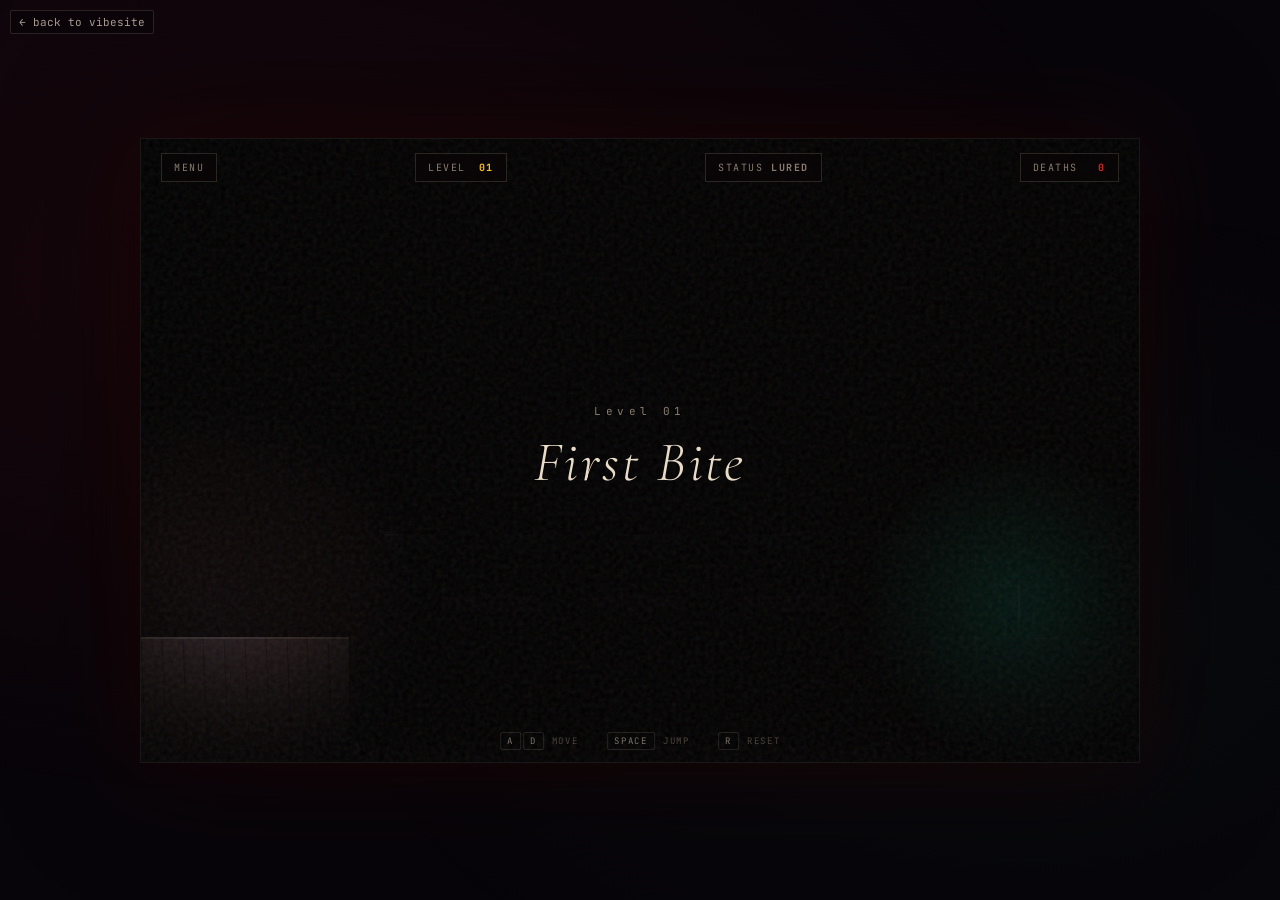
==== commit ade91d2e: "Fix BAIT game page: ensure full code + auto-start on load + back link so it is playable from gallery" ====
--- a/projects/bait/index.html
+++ b/projects/bait/index.html
@@ -1,4 +1,4 @@
-perfect its loaded, okay the whoole idea about this site is that other users can submit their vbe coded proects fr others to use, lets use this for example thisis a vibe coded game by glm 5.2 and we want users to be ale to uplaod it, either via sushing throughgithu to the site or uplaoding it. heres the game:<!DOCTYPE html>
+<!DOCTYPE html>
 <html lang="en">
 <head>
 <meta charset="UTF-8">
@@ -680,41 +680,26 @@
 </script>
 
 <script>
-// Auto-start the game and hide title when loaded directly from gallery
+// Auto-start the game when this page is loaded directly from the gallery "PLAY" link
 window.addEventListener("DOMContentLoaded", function() {
+  // Hide the title screen immediately
   const titleScreen = document.getElementById("titleScreen");
-  if (titleScreen) titleScreen.style.display = "none";
-  
+  if (titleScreen) {
+    titleScreen.style.display = "none";
+  }
+  
+  // Start the first level right away
   if (typeof loadLevel === "function") {
     loadLevel(0);
   }
   
-  // Add floating back link
-  const back = document.createElement("div");
-  back.style.cssText = "position:fixed;top:10px;left:10px;z-index:999;font-family:JetBrains Mono,monospace;font-size:11px;opacity:0.6;background:rgba(8,5,10,0.7);padding:4px 8px;border-radius:2px;";
-  back.innerHTML = "<a href=\"https://vibesite-cmd.github.io\" style=\"color:#e8dcc8;text-decoration:none;\">← back to vibesite</a>";
-  document.body.appendChild(back);
+  // Add a floating "back to vibesite" link
+  const backLink = document.createElement("div");
+  backLink.style.cssText = "position:fixed;top:10px;left:10px;z-index:999;font-family:JetBrains Mono,monospace;font-size:11px;opacity:0.7;background:rgba(8,5,10,0.8);padding:4px 8px;border:1px solid rgba(232,220,200,0.2);border-radius:2px;";
+  backLink.innerHTML = `<a href="/" style="color:#e8dcc8;text-decoration:none;">← back to vibesite</a>`;
+  document.body.appendChild(backLink);
 });
 </script>
 
-
-<script>
-// Auto-start game immediately (for gallery "PLAY" links)
-window.addEventListener("DOMContentLoaded", function() {
-  const title = document.getElementById("titleScreen");
-  if (title) title.style.display = "none";
-  
-  if (typeof loadLevel === "function") {
-    loadLevel(0);
-  }
-  
-  // Floating back link
-  const back = document.createElement("div");
-  back.style.cssText = "position:fixed;top:8px;left:8px;z-index:999;font-size:11px;font-family:JetBrains Mono,monospace;opacity:0.65;background:rgba(8,5,10,0.8);padding:3px 7px;border:1px solid rgba(232,220,200,0.2);";
-  back.innerHTML = `<a href="/" style="color:#e8dcc8;text-decoration:none;">← back to vibesite</a>`;
-  document.body.appendChild(back);
-});
-</script>
-
 </body>
 </html>
